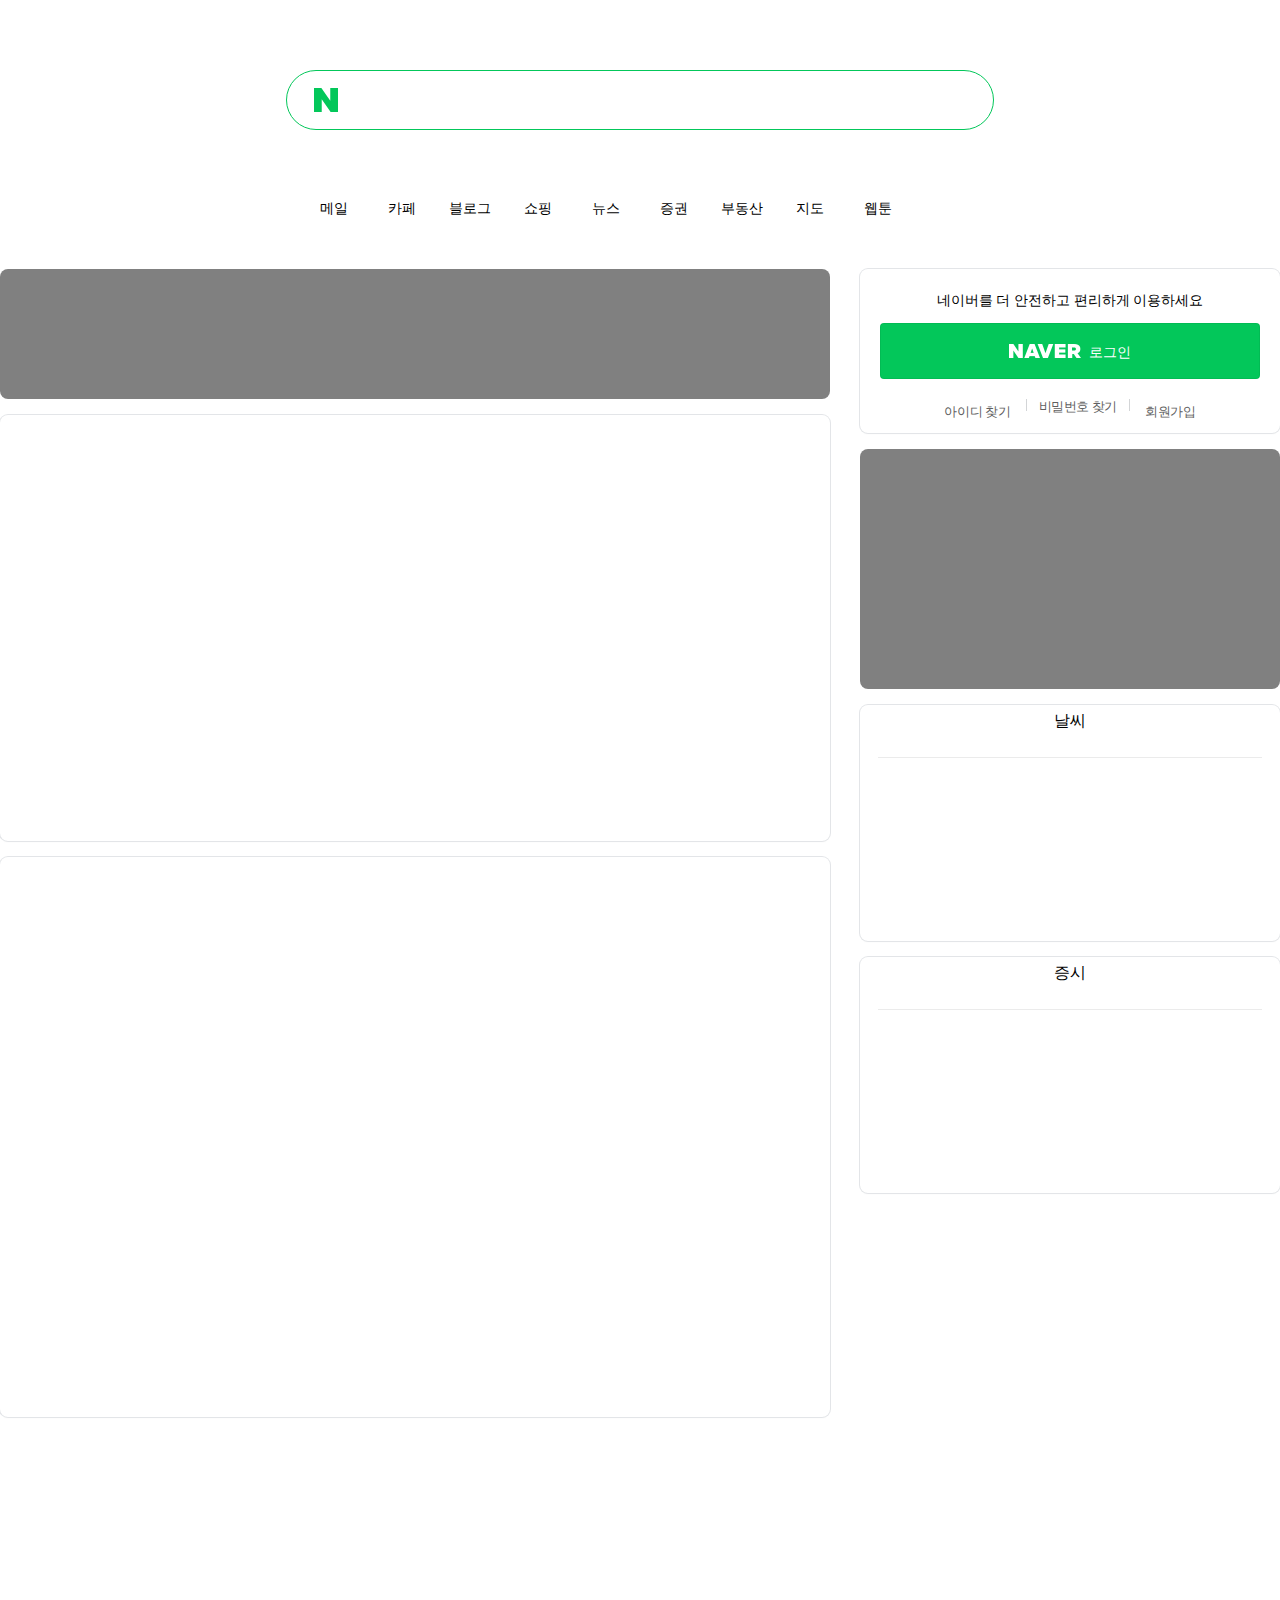
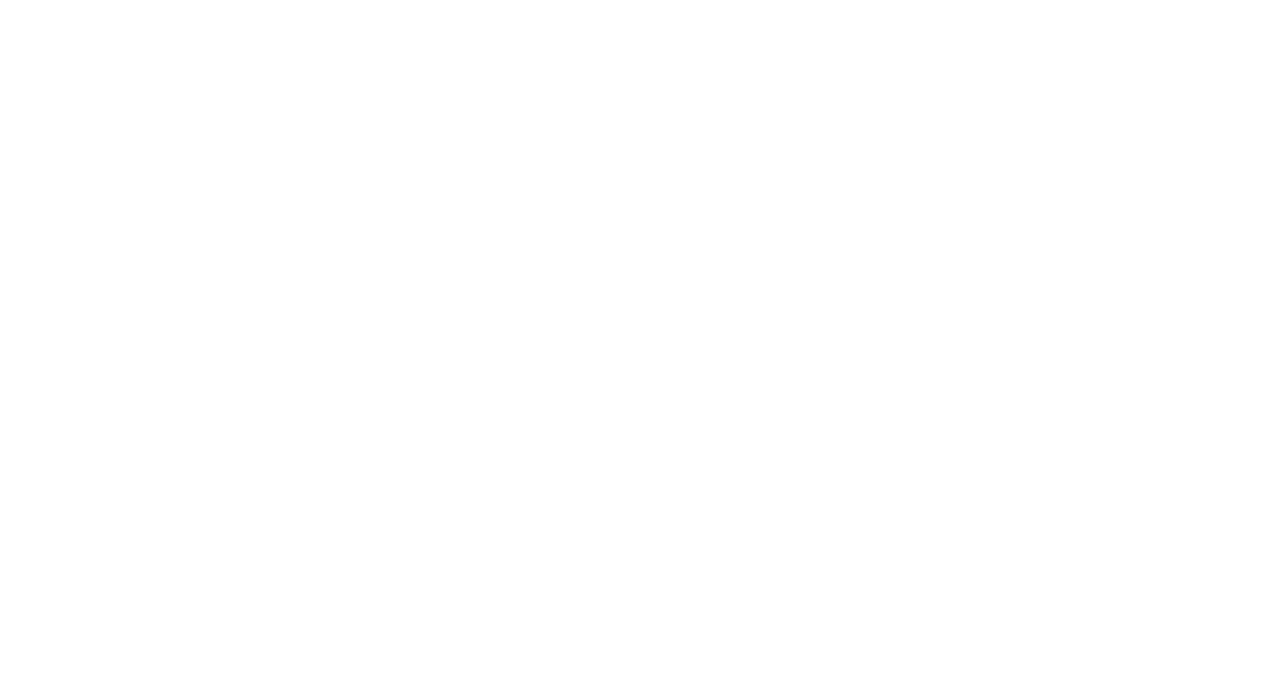
==== 제로초 인강/index.html @ 771b3889 "3-2강" ====
<!DOCTYPE html>
<html lang="ko">
<head>
    <meta charset="UTF-8">
    <meta name="viewport" content="width=device-width, initial-scale=1.0">
    <link rel="shortcut icon" type="image/x-icon" href="../과제/favicon.ico">
    <title>NAVER</title>
    <style>
        :root {
            --color_title: #080808;
            --color_title_rgb: 8,8,8;
            --color_body: #101010;
            --color_body_rgb: 16,16,16;
            --color_caption1: #404040;
            --color_caption1_rgb: 64,64,64;
            --color_caption2: #606060;
            --color_caption2_rgb: 96,96,96;
            --color_caption3: #555558;
            --color_caption3_rgb: 85,85,88;
            --color_search: #000;
            --color_search_rgb: 0,0,0;
            --color_border_out: #e3e5e8;
            --color_border_out_rgb: 227,229,232;
            --color_border_in: #ebebeb;
            --color_border_in_rgb: 235,235,235;
            --color_border_in_divider: #ebebeb;
            --color_border_in_divider_rgb: 235,235,235;
            --color_border_in_exception: #ebebeb;
            --color_border_in_exception_rgb: 235,235,235;
            --color_button_border: #dadcdf;
            --color_button_border_rgb: 218,220,223;
            --color_dot_divider: #d3d5d7;
            --color_dot_divider_rgb: 211,213,215;
            --color_block_bg: #fff;
            --color_block_bg_rgb: 255,255,255;
            --color_board_bg: #f4f6fa;
            --color_board_bg_rgb: 244,246,250;
            --color_option_bg: #f5f7f8;
            --color_option_bg_rgb: 245,247,248;
            --color_login_bg: #fafbfb;
            --color_login_bg_rgb: 250,251,251;
            --color_menu_widget_bg: #fff;
            --color_menu_widget_bg_rgb: 255,255,255;
            --color_setting_bg: #fff;
            --color_setting_bg_rgb: 255,255,255;
            --color_button1_bg: #fff;
            --color_button1_bg_rgb: 255,255,255;
            --color_button2_bg: #fff;
            --color_button2_bg_rgb: 255,255,255;
            --color_news: #3a67ea;
            --color_news_rgb: 58,103,234;
            --color_news_econ_stay: #909aab;
            --color_news_econ_stay_rgb: 144,154,171;
            --color_news_econ_down: #4f67d6;
            --color_news_econ_down_rgb: 79,103,214;
            --color_live_news_price: #f4361e;
            --color_live_news_price_rgb: 244,54,30;
            --color_enter: #e538e2;
            --color_enter_rgb: 229,56,226;
            --color_enter_bg: #f2f1fb;
            --color_enter_bg_rgb: 242,241,251;
            --color_sports: #1f65ef;
            --color_sports_rgb: 31,101,239;
            --color_sports_bg: #f4f7fe;
            --color_sports_bg_rgb: 244,247,254;
            --color_econ: #008f76;
            --color_econ_rgb: 0,143,118;
            --color_calendar: #eb5b5b;
            --color_calendar_rgb: 235,91,91;
            --color_dic: #031f5f;
            --color_dic_rgb: 3,31,95;
        }
        * {
            box-sizing: border-box;
        }
        html, body, form, ul {
            margin: 0px;
            padding: 0px;
        }
        #wrap {
            text-align: center;
        }
        #wrap-center {
            width: 1280px;
        }
        #header {
            text-align: left;
            position:relative;
            height: 70px;
        }
        #header-hamburger, #header-naverpay, #header-navertalk, #header-notice {
            position:absolute;
            top: 18px;
            display: inline-block;
            background: none;
            border: none;
            cursor: pointer;
        }
        #header-hamburger:hover::before,  #header-naverpay:hover::before, #header-navertalk:hover::before,  #header-notice:hover::before {
            position: absolute;
            content: '';
            z-index: 0;
            left: 1px;
            top: 1px;
            width: 44px;
            height: 44px;
            background-color: var(--color_option_bg);
            border-radius: 50%;
        }   
        #header-hamburger:hover > div, #header-naverpay:hover > div, #header-navertalk:hover > div, #header-notice:hover > div {
            position: relative;
            left: 1px;
            top: 1px;
        }
        #header-hamburger > div, #header-naverpay > div, #header-navertalk > div, #header-notice > div {
            background-image: url(../과제/sp_main.png);
            position: relative;
            z-index: 1;
            width: 26px;
            height: 26px;
            background-repeat: no-repeat;
            background-size: 433px 412px;
        }
        #header-hamburger {
            left: -10px;
            padding: 10px;
        }
        #header-hamburger > div {
            background-position: -335px -81px;
        }
        #header-naverpay {
            left: 43px;
            padding: 7px;
        }
        #header-naverpay > div {     
            width: 32px;
            height: 32px;
            background-position: -295px -177px;
        }
        #header-navertalk {
            right: 40px;
            width: 46px;
            height: 46px;
            padding: 10px;
        }  
        #header-navertalk > div {
            background-position: -335px -189px;
        }
        #header-notice {
            right: -10px;
            padding: 10px;
        }  
        #header-notice > div {
            background-position: -335px -135px;
        }
        #main {
            height: 2000px;
        }
        .blind {
            position: absolute;
            clip: rect(0 0 0 0);
            width: 1px;
            height: 1px;
            margin: -1px;
            overflow: hidden;
        }
    </style>
</head>
<body>
    <div id="wrap">
        <div id="wrap-center" style="display: inline-block;">
            <div id="header">
                <button id="header-hamburger">
                    <div><span class="blind">확장 영역</span></div>
                </button>
                <button id="header-naverpay">
                    <div><span class="blind">네이버 페이</span></div>
                </button>
                <button id="header-navertalk">
                    <div><span class="blind">네이버 톡</span></div>
                </button>
                <button id="header-notice">
                    <div><span class="blind">알림</span></div>
                </button>
            </div>
            <style>
                #search > form {
                    display: inline-flex;
                    width: 708.13px;
                    height: 60.13px;
                    border: 1px solid #03c75a;
                    border-radius: 33px;
                    text-align: left;
                }
                #search > form:hover {
                    box-shadow: 0 2px 4px 0 rgba(0,0,0,.12);
                }
                #search-svg {
                    display: inline-flex;
                    width: 68px;
                    height: 100%;
                    margin-right: 12px;
                    padding-left: 10px;
                    align-items: center;
                    justify-content: center;
                }
                #search-svg svg {
                    width: 24px;
                    height: 24px;
                    fill: #03c75a;
                }
                #search-svg::after {
                    display: none;
                }
                #search > form:focus-within #search-svg::after  {
                    content: '';
                    position: absolute;
                    right: 0;
                    width: 1px;
                    height: 20px;
                    background-color: #e4e4e4;
                    top: 20px;
                    display: inline-block;
                }
                #search-input {
                    width: 480px;
                    height: 54px;
                    padding: 17px 0px;
                    font-size: 1.3rem;
                    font-weight: bold;
                    line-height: 24px;
                    outline: 0;
                    border: none;
                    outline: none;
                }
                #search-input::placeholder {
                    color: white;
                }
                #search-input:focus::placeholder {
                    color: #e4e4e4;
                }           
                #search-right {
                    display: flex;
                    flex: 1;
                    align-items: stretch;
                    justify-content: flex-end;
                }
                #search-keyboard, #search-recent, #search-button {
                    background: transparent;
                    border: none;
                    cursor: pointer;
                }
                #search-keyboard::before {
                    content: "";
                    display: inline-block;
                    background-image: url(https://pm.pstatic.net/resources/asset/sp_main.d5b6c236.png);
                    background-size: 433px 412px;
                    background-position: -254px -254px;
                    background-repeat: no-repeat;
                    width: 24px;
                    height: 14px;
                }
                #search-keyboard:hover::before {
                    filter: brightness(70%);
                }
                #search-recent::before {
                    content: "";
                    display: inline-block;
                    background-image: url(https://pm.pstatic.net/resources/asset/sp_main.d5b6c236.png);
                    background-size: 433px 412px;
                    background-position: -133px -201px;
                    background-repeat: no-repeat;
                    width: 10px;
                    height: 6px;
                }
                #search-button {
                    padding: 17px 27px 16px 10px;
                }
                #search-button > div {
                    background-image: #03c75a;
                    width: 25px;
                    height: 25px;
                }
                #search-button > div::before {
                    content: "";
                    display: inline-block;
                    background-image: url(https://pm.pstatic.net/resources/asset/sp_main.d5b6c236.png);
                    background-size: 433px 412px;
                    background-position: -335px -293px;
                    background-repeat: no-repeat;
                    width: 25px;
                    height: 25px;
                }
            </style>
            <div id="search">
                <form action="">
                    <a id="search-svg" href="#" style="position: relative;">
                        <svg viewBox="0 0 24 24" fill="none" xmlns="http://www.w3.org/2000/svg"><path d="M16.273 12.845 7.376 0H0v24h7.727V11.155L16.624 24H24V0h-7.727v12.845z"></path></svg>
                    </a>
                    <label for="search-input" class="blind">검색어 입력</label>
                    <input id="search-input" type="text" placeholder="검색어를 입력해 주세요.">
                    <div id="search-right">
                        <button href="#" id="search-keyboard">
                            <span class="blind">입력도구</span>
                        </button>
                        <button href="#" id="search-recent">
                            <span class="blind">자동완성/최근검색어펼치기</span>
                        </button>
                        <button id="search-button">
                            <div><span class="blind">검색</span></div>
                        </button>
                    </div>
                </form>
            </div>
            <style>
                #nav {
                    margin-top: 12px;
                }
                #nav > ul {
                    display: flex;
                    list-style-type: none;
                    justify-content: center;
                    font-size: 0.9rem;
                    line-height: 20px;
                }
                #nav a {
                    text-decoration: none;
                    text-align: center;
                }
                #nav a div {
                    margin: 0 auto;
                    display: inline-flex;
                    position: relative;
                    justify-content: center;
                }
                #nav a div::after {
                    content: '';
                    display: inline-block;
                    margin: 2px;
                    background-image: url(https://pm.pstatic.net/resources/asset/sp_main.d5b6c236.png);
                    background-size: 433px 412px;
                    background-repeat: no-repeat;
                    width: 44px;
                    height: 44px;
                    z-index: 1;
                    position: relative;
                }
                #nav a:visited {
                    color: black;
                }
                #nav li {
                    width: 64px;
                    margin-left: 4px;
                }
                #nav li:nth-of-type(1) {
                    margin-left: 0;
                }
                #nav li:nth-of-type(1) a div::after {
                    background-position: -250px -90px;
                }
                #nav li:nth-of-type(2) a div::after {
                    background-position: -250px 0px;
                }
                #nav li:nth-of-type(3) a div::after {
                    background-position: -201px -98px;
                }
                #nav li:nth-of-type(4) a div::after {
                    background-position: -90px -209px;
                }
                #nav li:nth-of-type(5) a div::after {
                    background-position: 0px -209px;
                }
                #nav li:nth-of-type(6) a div::after {
                    background-position: -180px -209px;
                }
                #nav li:nth-of-type(7) a div::after {
                    background-position: -45px -209px;
                }
                #nav li:nth-of-type(8) a div::before {
                    left: 0px;
                }
                #nav li:nth-of-type(8) a div::after {
                    background-position: -201px 0px;
                    top: -2px;
                    width: 48px;
                    height: 48px;
                }
                #nav li:nth-of-type(9) a div::after {
                    background-position: -225px -209px;
                }
                #nav li:nth-of-type(10) a div::after {
                    background-position: -250px -135px;
                }
                #nav li a span {
                    display: inline-block;
                    margin-top: 5px;
                }
                #nav li:nth-of-type(8) a span {
                    margin-top: 1px;
                }
                #nav li a div::before {
                    content: "";
                    display: block;
                    position: absolute;
                    top: -2px;
                    left: -3px;
                    background-image: url(https://pm.pstatic.net/resources/asset/sp_main.d5b6c236.png);
                    background-size: 433px 412px;
                    background-position: 0px -128px;
                    background-repeat: no-repeat;
                    width: 54px;
                    height: 54px;
                }
            </style>
            <nav id="nav">
                <ul>
                    <li>
                        <a href="">
                            <div></div>
                            <span>메일</span>                            
                        </a>
                    </li>
                    <li>
                        <a href="">
                            <div></div>
                            <span>카페</span>                            
                        </a>
                    </li>
                    <li>
                        <a href="">
                            <div></div>
                            <span>블로그</span>                            
                        </a>
                    </li>
                    <li>
                        <a href="">
                            <div></div>
                            <span>쇼핑</span>                            
                        </a>
                    </li>
                    <li>
                        <a href="">
                            <div></div>
                            <span>뉴스</span>                            
                        </a>
                    </li>
                    <li>
                        <a href="">
                            <div></div>
                            <span>증권</span>                            
                        </a>
                    </li>
                    <li>
                        <a href="">
                            <div></div>
                            <span>부동산</span>                            
                        </a>
                    </li>
                    <li>
                        <a href="">
                            <div></div>
                            <span>지도</span>                            
                        </a>
                    </li>
                    <li>
                        <a href="">
                            <div></div>
                            <span>웹툰</span>                            
                        </a>
                    </li>
                    <li>
                        <a href="">
                            <div></div>
                            <span class="blind">더보기</span>                            
                        </a>
                    </li>
                </ul>
            </nav>   
            <style>
                #main {
                    display: flex;
                    margin-top: 51px;
                }
                #main-left {
                    width: 830px;
                    margin-right: 30px;
                }
                #main-right {
                    width: 420px;
                }
                #main-left-ad, #main-right-ad {
                    background-color: gray;
                }
                aside[id$=ad] {
                    border-radius: 8px;
                    margin-bottom: 16px;
                }
                #main-left-ad {
                    height: 130px;
                    margin-bottom: 16px;
                }
                section[id^=main] {
                    box-shadow: 0 0 0 1px #e3e5e8, 0 1px 2px 0 rgba(0,0,0,.04);
                    border-radius: 8px;
                }
                #main-newstand {
                    height: 426px;
                }
                #main-shopping {
                    height: 560px;
                    margin-top: 16px;
                }
                #main-login {
                    height: 164px;
                    margin-bottom: 16px;
                    padding: 21px 20px 18px;
                    font-size: 0.9rem;
                    display: flex;
                    flex-flow: column;
                }
                #main-login > div:first-of-type {
                    line-height: 20px;
                }
                #main-login-button {
                    margin-top: 13px;
                    padding: 17px 0;
                    border: 1px solid rgba(0,0,0,.06);
                    height: 56px;
                    border-radius: 4px;
                    background-color: #03c75a;
                    color: white;
                    text-decoration: none;
                    margin-bottom: 16px;
                }
                #main-login-button i {
                    vertical-align: -1px;
                    background-image: url(./sp_main.png);
                    background-size: 433px 412px;
                    background-position: -120px -166px;
                    background-repeat: no-repeat;
                    width: 72px;
                    height: 14px;
                    display: inline-block;
                    margin: 3px 8px 0 0;
                }
                #main-login > div:last-of-type {
                    font-size: 0.8rem;
                }
                #main-login > div:last-of-type a {
                    text-decoration: none;
                    color: var(--color_caption2);
                    letter-spacing: -0.4px;
                }
                #main-login > div:last-of-type a:first-of-type, #main-login > div:last-of-type a:last-of-type {
                    position: relative;
                    top: 5px;
                }
                #main-login > div:last-of-type a:hover {
                    text-decoration: underline;
                }
                #main-login > div:last-of-type > a:nth-of-type(2)::before, #main-login > div:last-of-type > a:nth-of-type(2)::after {
                    content: '';
                    display: inline-block;
                    width: 1px;
                    height: 12px;
                    background-color: #d3d5d7;
                    background-color: var(--color_dot_divider);
                    margin: 4px 12px 0;
                }
                #main-right-ad {
                    height: 240px;
                    margin-bottom: 16px;
                }
                .main-weather-and-stock {
                    padding: 0 18px;
                }
                .main-weather-and-stock > header {
                    height: 52px;
                    padding: 6px 0;
                }
                .main-weather-and-stock > div {
                    border-top: 1px solid var(--color_border_in);
                }
                #main-weather {
                    height: 236px;
                }
                #main-stock {
                    height: 236px;
                    margin-top: 16px;
                }
            </style>            
            <main id="main">
                <div id="main-left">
                    <aside id="main-left-ad"></aside>
                    <section id="main-newstand"></section>
                    <section id="main-shopping"></section>
                </div>
                <div id="main-right">
                    <section id="main-login">
                        <div>네이버를 더 안전하고 편리하게 이용하세요</div>
                        <a href="#" id="main-login-button"><i></i>로그인</a>
                        <div>
                            <a href="#">아이디 찾기</a>
                            <a href="#">비밀번호 찾기</a>
                            <a href="#">회원가입</a>
                        </div>
                    </section>
                    <aside id="main-right-ad"></aside>
                    <section id="main-weather" class="main-weather-and-stock">
                        <header>날씨</header>
                        <div></div>
                    </section>
                    <section id="main-stock" class="main-weather-and-stock">
                        <header>증시</header>
                        <div></div>
                    </section>
                </div>
            </main>
        </div>
    </div>
</body>
</html>
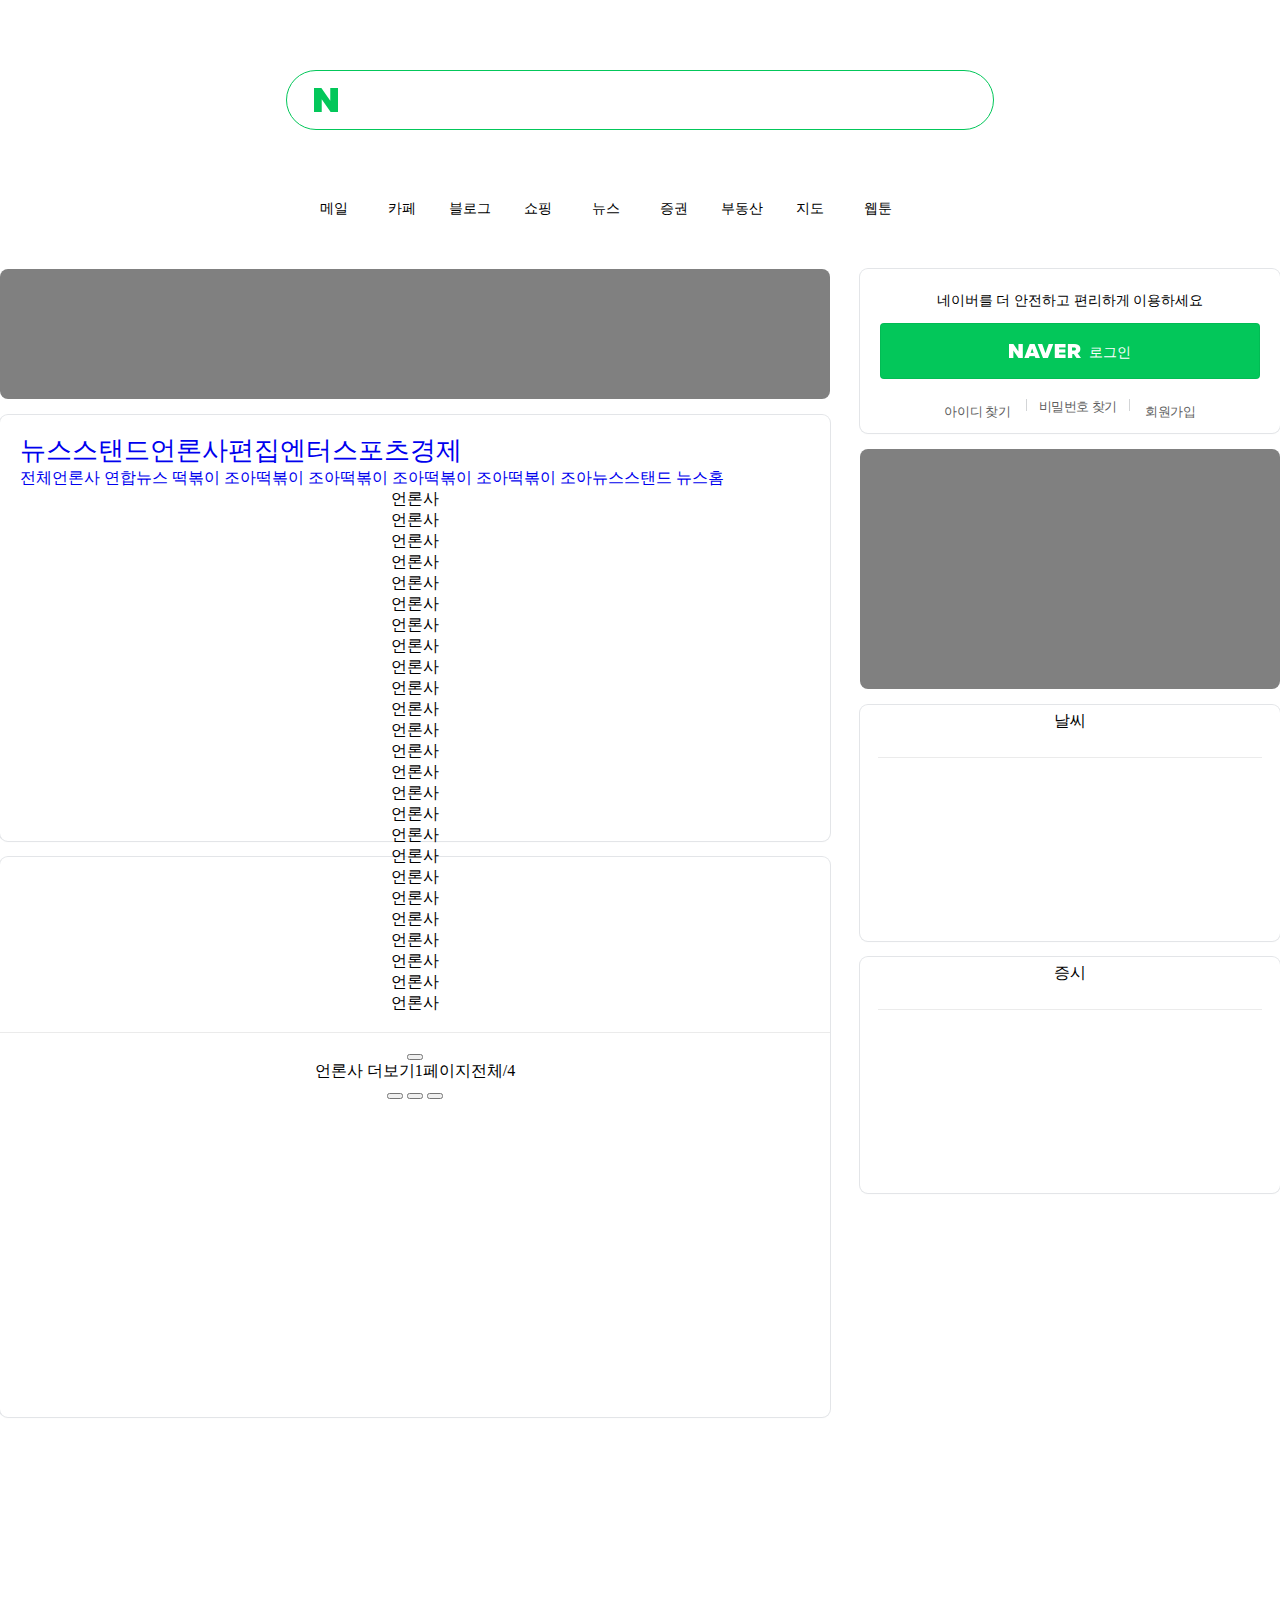
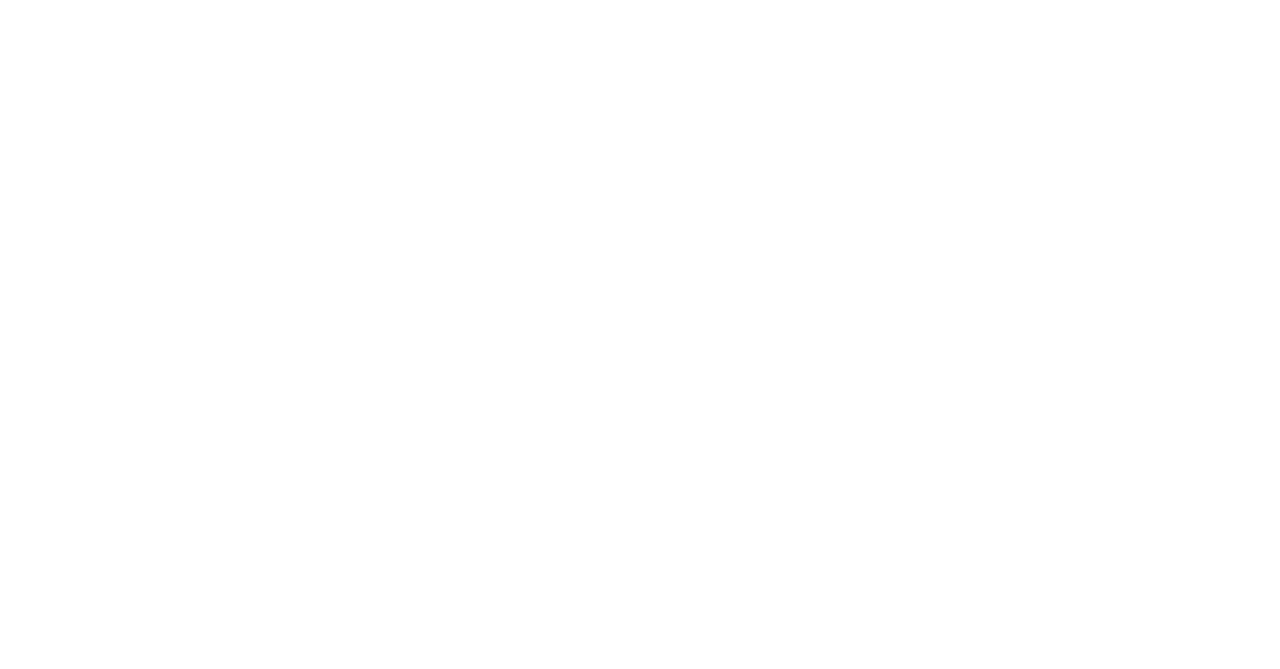
==== commit 223d4a39: "3-3강" ====
--- a/제로초 인강/index.html
+++ b/제로초 인강/index.html
@@ -238,7 +238,7 @@
                 }
                 #search-input:focus::placeholder {
                     color: #e4e4e4;
-                }           
+                }
                 #search-right {
                     display: flex;
                     flex: 1;
@@ -411,6 +411,7 @@
                     width: 54px;
                     height: 54px;
                 }
+
             </style>
             <nav id="nav">
                 <ul>
@@ -502,9 +503,6 @@
                 section[id^=main] {
                     box-shadow: 0 0 0 1px #e3e5e8, 0 1px 2px 0 rgba(0,0,0,.04);
                     border-radius: 8px;
-                }
-                #main-newstand {
-                    height: 426px;
                 }
                 #main-shopping {
                     height: 560px;
@@ -588,11 +586,102 @@
                     height: 236px;
                     margin-top: 16px;
                 }
+                #main-newstand {
+                    height: 426px;
+                    display: flex;
+                    flex-flow: column;
+                }
+                #main-newstand-top {
+                    flex: 1;
+                    padding: 18px 20px;
+                }
+                #main-newstand header {
+                    font-size: 1.6rem;
+                    color: rgba(8,8,8,.5);
+                    display: flex;
+                    justify-content: flex-start;
+                }
+                #main-newstand header .bold {
+                    font-weight: bold;
+                    color: black;
+                }
+                #main-newstand-gray {
+                    display: flex;
+                    justify-content: flex-start;
+                }
+                #main-newstand a {
+                    text-decoration: none;
+                }
+                #main-newstand a:visited {
+                    color: inherit;
+                }
+                #main-newstand a:hover  {
+                    text-decoration: underline;
+                }
+                #main-newstand footer {
+                    border-top: 1px solid var(--color_border_in);
+                    padding: 10px 0 11px;
+                }
             </style>            
             <main id="main">
                 <div id="main-left">
                     <aside id="main-left-ad"></aside>
-                    <section id="main-newstand"></section>
+                    <section id="main-newstand">
+                        <div id="main-newstand-top">
+                            <header>
+                                <a href="#">뉴스스탠드</a>
+                                <a href="#">언론사편집</a>
+                                <a href="#">엔터</a>
+                                <a href="#">스포츠</a>
+                                <a href="#">경제</a>
+                            </header>
+                            <div id="main-newstand-gray">
+                                <div>
+                                    <a href="#">전체언론사</a>
+                                    <a href="#">연합뉴스</a>
+                                    <a href="#">떡볶이 조아떡볶이 조아떡볶이 조아떡볶이 조아떡볶이 조아</a>
+                                </div>
+                                <div>
+                                    <a href="#">뉴스스탠드</a>
+                                    <a href="#">뉴스홈</a>
+                                </div>
+                            </div>
+                            <div id="main-newstand-grid">
+                                <div>언론사</div>
+                                <div>언론사</div>
+                                <div>언론사</div>
+                                <div>언론사</div>
+                                <div>언론사</div>
+                                <div>언론사</div>
+                                <div>언론사</div>
+                                <div>언론사</div>
+                                <div>언론사</div>
+                                <div>언론사</div>
+                                <div>언론사</div>
+                                <div>언론사</div>
+                                <div>언론사</div>
+                                <div>언론사</div>
+                                <div>언론사</div>
+                                <div>언론사</div>
+                                <div>언론사</div>
+                                <div>언론사</div>
+                                <div>언론사</div>
+                                <div>언론사</div>
+                                <div>언론사</div>
+                                <div>언론사</div>
+                                <div>언론사</div>
+                                <div>언론사</div>
+                                <div>언론사</div>
+                            </div>
+                        </div>   
+                        <footer>
+                            <button><span class="blind">이전</span></button>
+                            <div>언론사 더보기1페이지전체/4</div>
+                            <button><span class="blind">다음</span></button>
+                            <button><span class="blind">목록보기</span></button>
+                            <button><span class="blind">격자보기</span></button>                                              
+                        </footer>
+                    </section>
                     <section id="main-shopping"></section>
                 </div>
                 <div id="main-right">
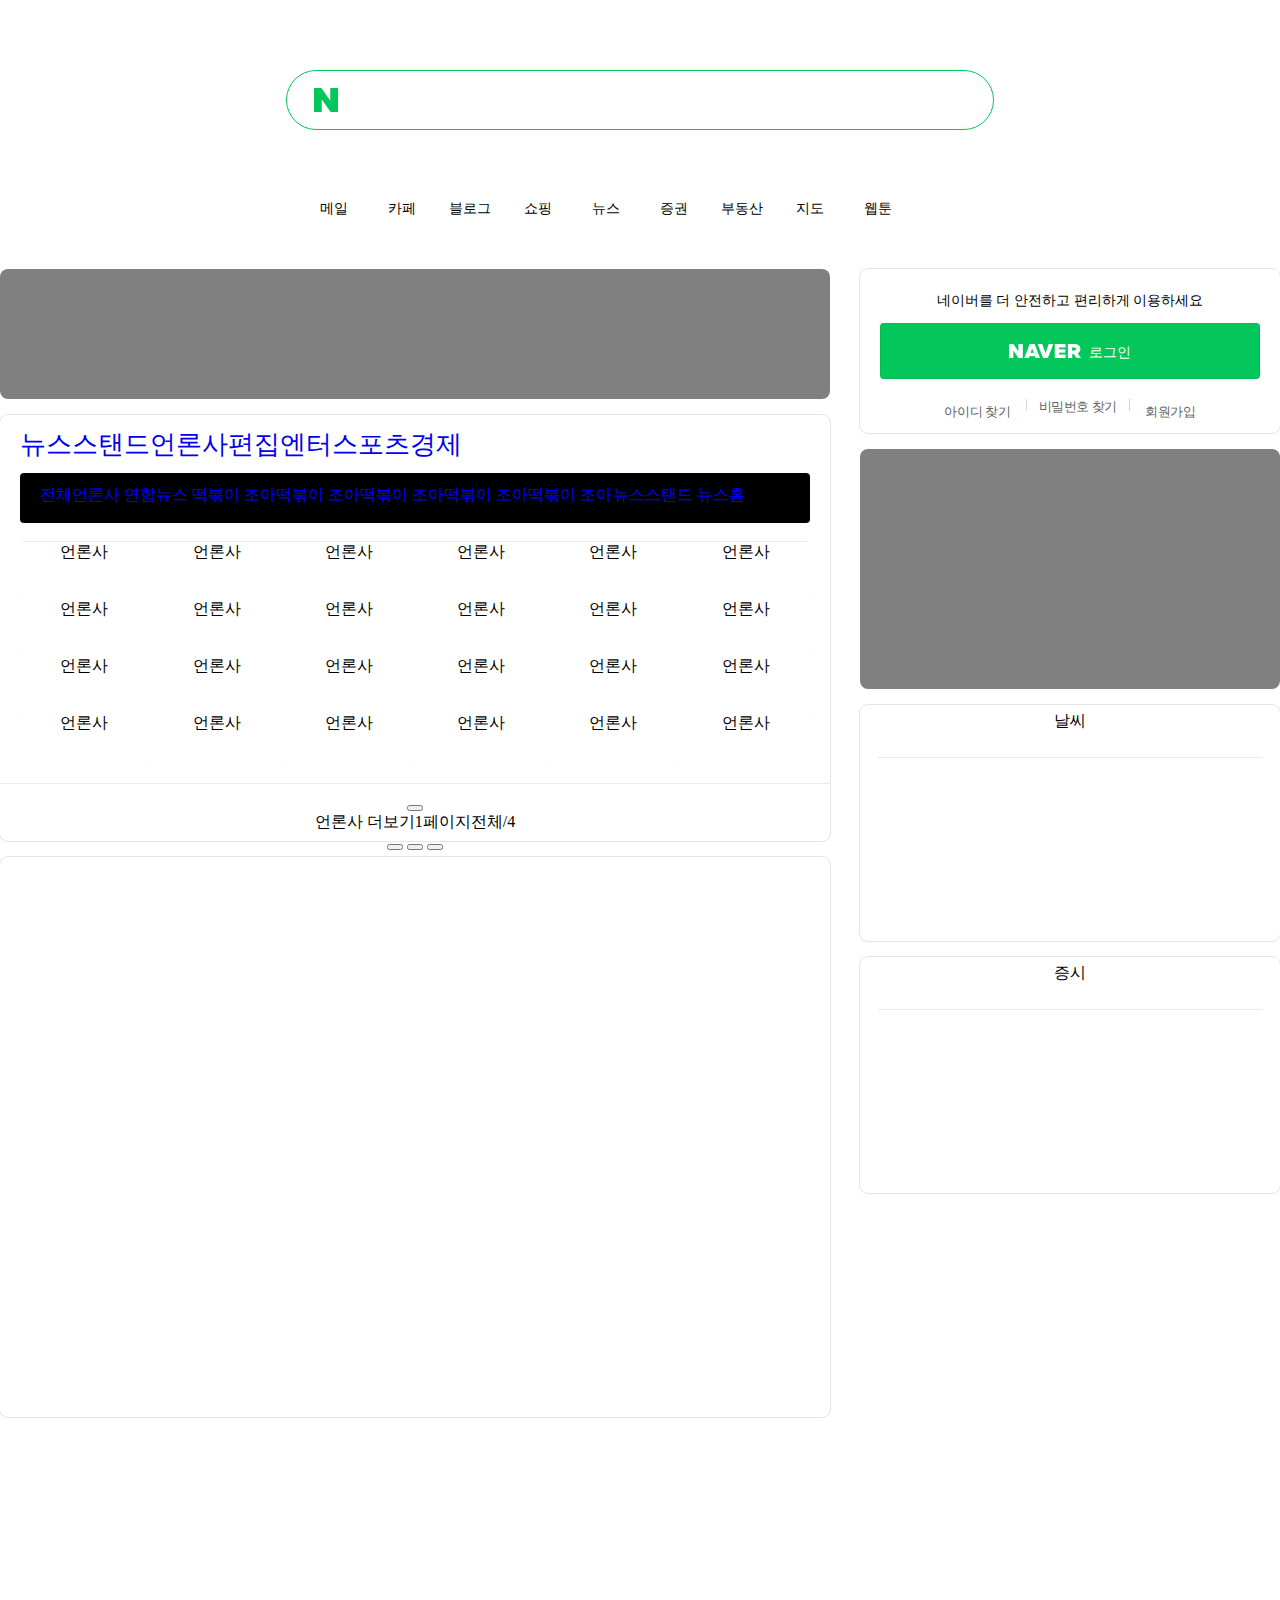
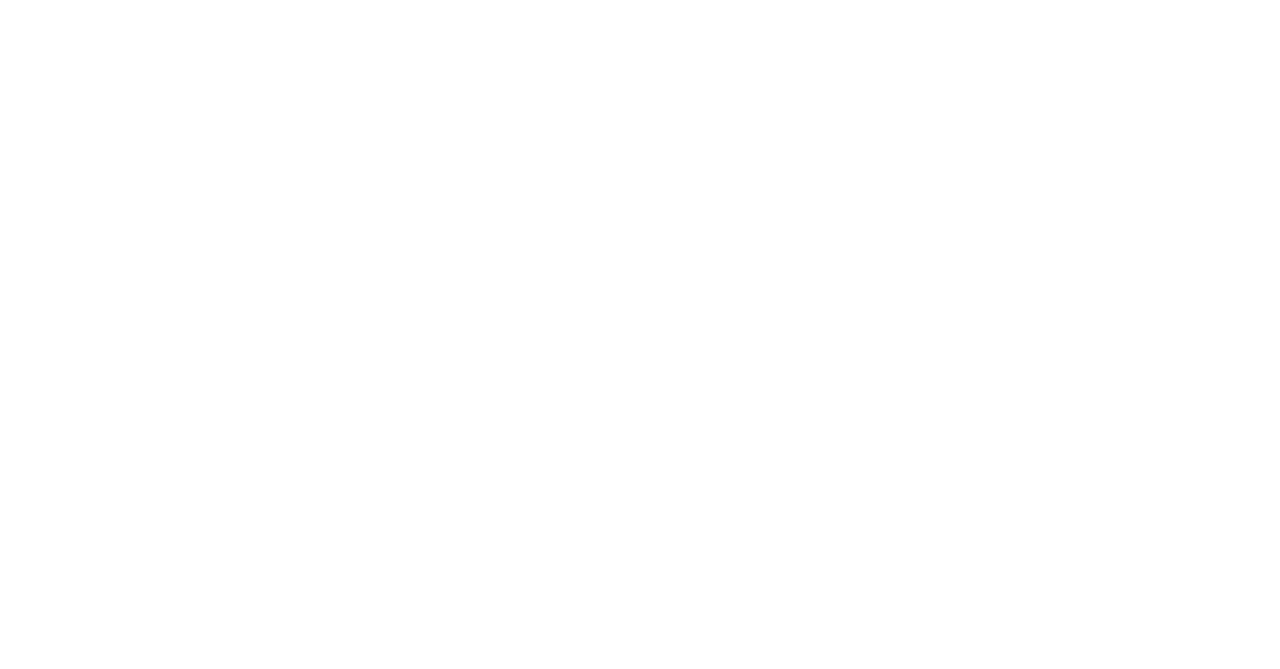
==== commit b70c9321: "3-4강" ====
--- a/제로초 인강/index.html
+++ b/제로초 인강/index.html
@@ -411,7 +411,6 @@
                     width: 54px;
                     height: 54px;
                 }
-
             </style>
             <nav id="nav">
                 <ul>
@@ -600,6 +599,8 @@
                     color: rgba(8,8,8,.5);
                     display: flex;
                     justify-content: flex-start;
+                    line-height: 23px;
+                    margin-bottom: 17px;
                 }
                 #main-newstand header .bold {
                     font-weight: bold;
@@ -608,6 +609,11 @@
                 #main-newstand-gray {
                     display: flex;
                     justify-content: flex-start;
+                    height: 50px;
+                    padding: 12px 20px;
+                    border-radius: 4px;
+                    grid-gap: 1px;
+                    background-color: black;
                 }
                 #main-newstand a {
                     text-decoration: none;
@@ -617,6 +623,25 @@
                 }
                 #main-newstand a:hover  {
                     text-decoration: underline;
+                }
+
+                #main-newstand-grid {
+                    display: grid;
+                    justify-content: center;
+                    align-items: center;
+                    grid-gap: 1px;
+                    height: 224px;
+                    grid-template-rows: repeat(4, 56px);
+                    grid-template-columns: repeat(6, 131.27px);
+                    border: 1px solid var(--color_border_in);
+                    border-radius: 4px;
+                    margin-top: 18px;
+                }
+                #main-newstand-grid > div {
+                    height: 100%;
+                    background-color: white;
+                    display: flex;
+                    justify-content: center;
                 }
                 #main-newstand footer {
                     border-top: 1px solid var(--color_border_in);
@@ -647,7 +672,6 @@
                                 </div>
                             </div>
                             <div id="main-newstand-grid">
-                                <div>언론사</div>
                                 <div>언론사</div>
                                 <div>언론사</div>
                                 <div>언론사</div>
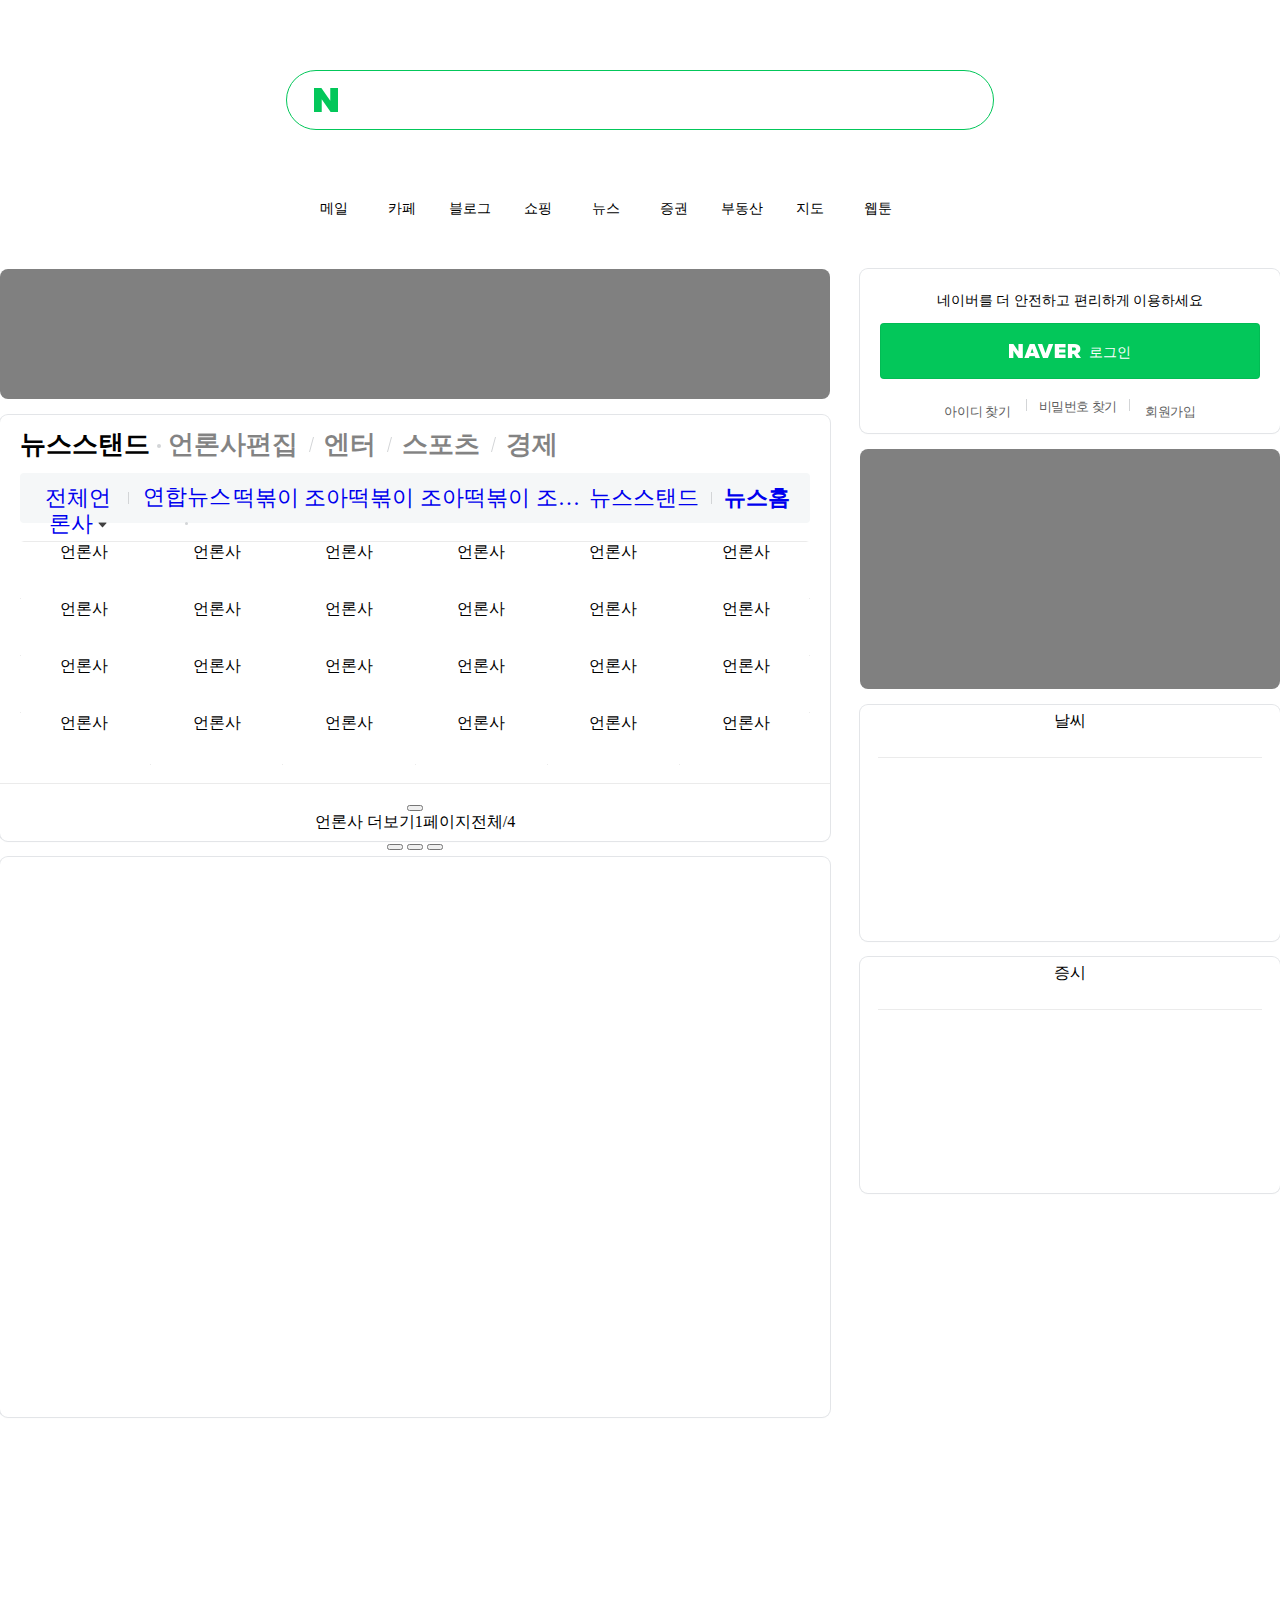
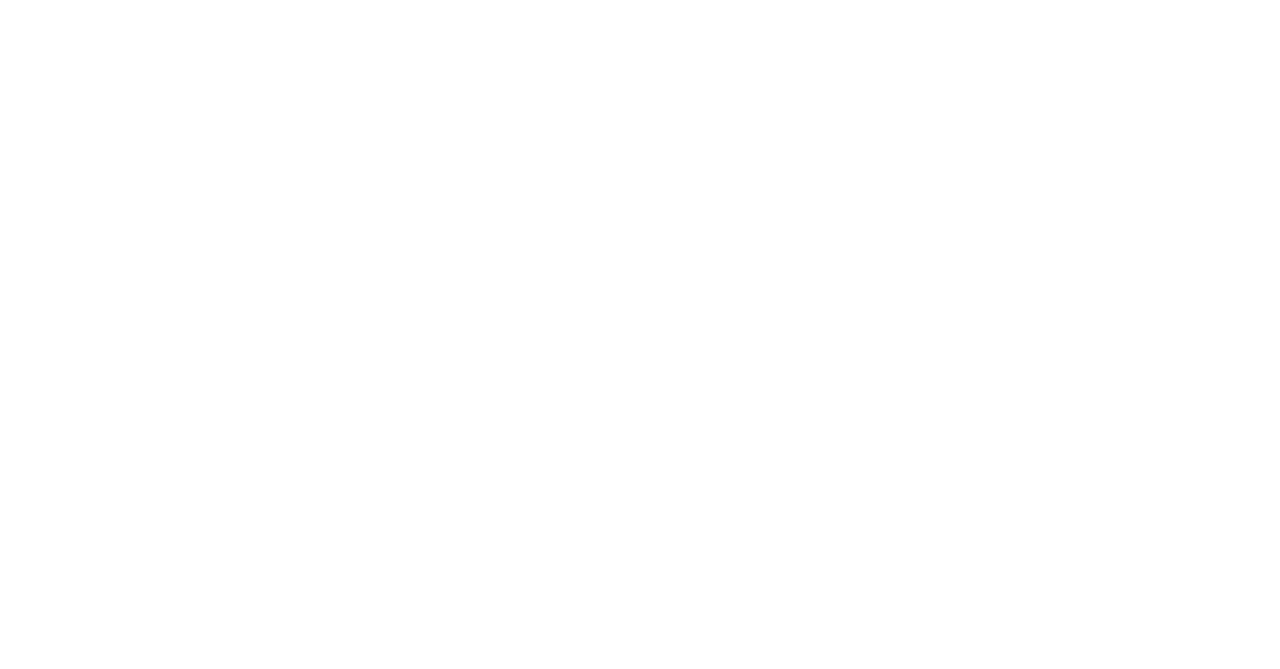
==== commit 8727baa7: "3-5강" ====
--- a/제로초 인강/index.html
+++ b/제로초 인강/index.html
@@ -594,6 +594,39 @@
                     flex: 1;
                     padding: 18px 20px;
                 }
+                #main-newstand-top .dot::before {
+                     content: '';
+                     display: inline-block;
+                     width: 4px;
+                     height: 4px;
+                     background-color: #d3d5d7;
+                     background-color: var(--color_dot_divider);
+                     margin: 9px 7px 0;
+                     border-radius: 50%;
+                     vertical-align: 5px;
+                 }
+                 #main-newstand-top .slash, #main-newstand-top .dot {
+                     color: rgba(8, 8, 8, .5);
+                     font-weight: 800;
+                 }
+                 #main-newstand-top .slash {
+                     position: relative;
+                     padding-left: 26px;
+                 }
+                 #main-newstand-top .slash::before {
+                     content: '';
+                     display: inline-block;
+                     position: absolute;
+                     top: 4px;
+                     left: 13px;
+                     width: 1px;
+                     height: 15px;
+                     background-color: #d3d5d7;
+                     background-color: var(--color_dot_divider);
+                     -webkit-transform: skewX(-15deg);
+                     -ms-transform: skewX(-15deg);
+                     transform: skewX(-15deg);
+                 }
                 #main-newstand header {
                     font-size: 1.6rem;
                     color: rgba(8,8,8,.5);
@@ -610,11 +643,89 @@
                     display: flex;
                     justify-content: flex-start;
                     height: 50px;
-                    padding: 12px 20px;
-                    border-radius: 4px;
-                    grid-gap: 1px;
-                    background-color: black;
-                }
+                     padding: 12px 20px;
+                     background-color: var(--color_option_bg);
+                     border-radius: 4px;
+                     font-size: 1.4rem;
+                     line-height: 26px;
+                 }
+                 #main-newstand-gray .left {
+                     flex: 1;
+                     display: flex;
+                 }
+                 #main-newstand-gray .left > a:first-of-type {
+                     width: 85.5px;
+                 }
+                 #main-newstand-animation a:first-of-type {
+                     position: relative;
+                     top: -1px;
+                     line-height: 26px;
+                 }
+                 #main-newstand-gray .left > a:first-of-type::after {
+                     content: '';
+                     background: url(./sp_main.png);
+                     background-size: 433px 412px;
+                     background-position: -154px -201px;
+                     background-repeat: no-repeat;
+                     width: 9px;
+                     height: 6px;
+                     display: inline-block;
+                     margin: 10px 0 0 5px;
+                     vertical-align: 3px;
+                 }
+                 #main-newstand-animation a:first-of-type::after {
+                     content: '';
+                     display: inline-block;
+                     width: 3px;
+                     height: 3px;
+                     background-color: #d3d5d7;
+                     background-color: var(--color_dot_divider);
+                     margin: 12px 6px 0 6px;
+                     border-radius: 50%;
+                     vertical-align: 5px;
+                 }
+                 #main-newstand-animation {
+                     padding-left: 25px;
+                     position: relative;
+                     display: flex;
+                 }
+                 #main-newstand-animation::before {
+                     content: "";
+                     display: block;
+                     position: absolute;
+                     top: 7px;
+                     left: 12px;
+                     background-color: #d3d5d7;
+                     background-color: var(--color_dot_divider);
+                     width: 1px;
+                     height: 12px;
+                 }
+                 #main-newstand-animation a:last-of-type {
+                     text-overflow: ellipsis;
+                     width: 400px;
+                     white-space: nowrap;
+                     display: inline-block;
+                     overflow: hidden;
+                 }
+                 #main-newstand-gray .right {
+                     display: flex;
+                 }
+                 #main-newstand-gray .bold {
+                     font-weight: bold;
+                     padding-left: 25px;
+                     position: relative;
+                 }
+                 #main-newstand-gray .bold::before {
+                     content: "";
+                     display: block;
+                     position: absolute;
+                     top: 7px;
+                     left: 12px;
+                     width: 1px;
+                     height: 12px;
+                     background-color: #d3d5d7;
+                     background-color: var(--color_dot_divider);
+                 }
                 #main-newstand a {
                     text-decoration: none;
                 }
@@ -624,7 +735,6 @@
                 #main-newstand a:hover  {
                     text-decoration: underline;
                 }
-
                 #main-newstand-grid {
                     display: grid;
                     justify-content: center;
@@ -654,21 +764,23 @@
                     <section id="main-newstand">
                         <div id="main-newstand-top">
                             <header>
-                                <a href="#">뉴스스탠드</a>
-                                <a href="#">언론사편집</a>
-                                <a href="#">엔터</a>
-                                <a href="#">스포츠</a>
-                                <a href="#">경제</a>
+                                <a href="#" class="bold">뉴스스탠드</a>
+                                <a href="#" class="dot">언론사편집</a>
+                                <a href="#" class="slash">엔터</a>
+                                <a href="#" class="slash">스포츠</a>
+                                <a href="#" class="slash">경제</a>
                             </header>
                             <div id="main-newstand-gray">
-                                <div>
+                                <div class="left">
                                     <a href="#">전체언론사</a>
-                                    <a href="#">연합뉴스</a>
-                                    <a href="#">떡볶이 조아떡볶이 조아떡볶이 조아떡볶이 조아떡볶이 조아</a>
+                                    <div id="main-newstand-animation">
+                                        <a href="#">연합뉴스</a>                           
+                                        <a href="#">떡볶이 조아떡볶이 조아떡볶이 조아떡볶이 조아떡볶이 조아</a>
+                                    </div>
                                 </div>
-                                <div>
+                                <div class="right">
                                     <a href="#">뉴스스탠드</a>
-                                    <a href="#">뉴스홈</a>
+                                    <a href="#" class="bold">뉴스홈</a>
                                 </div>
                             </div>
                             <div id="main-newstand-grid">
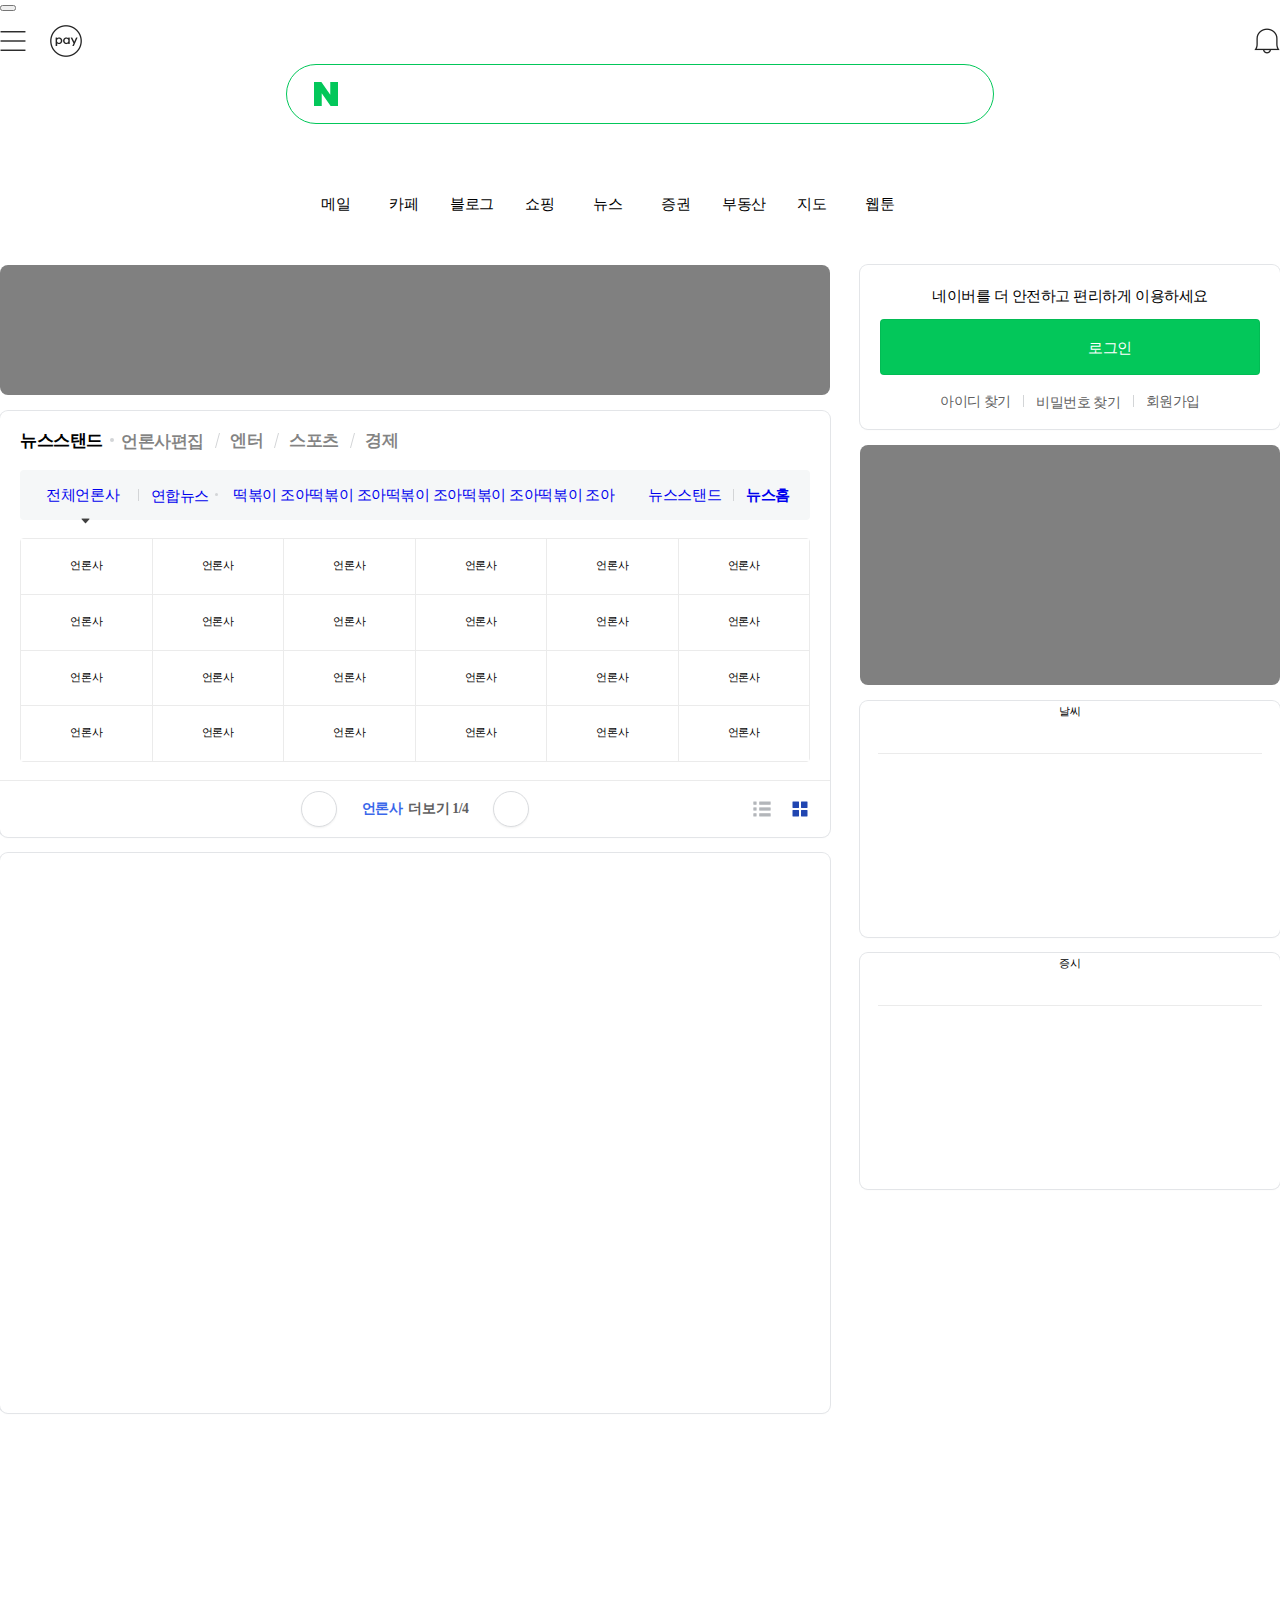
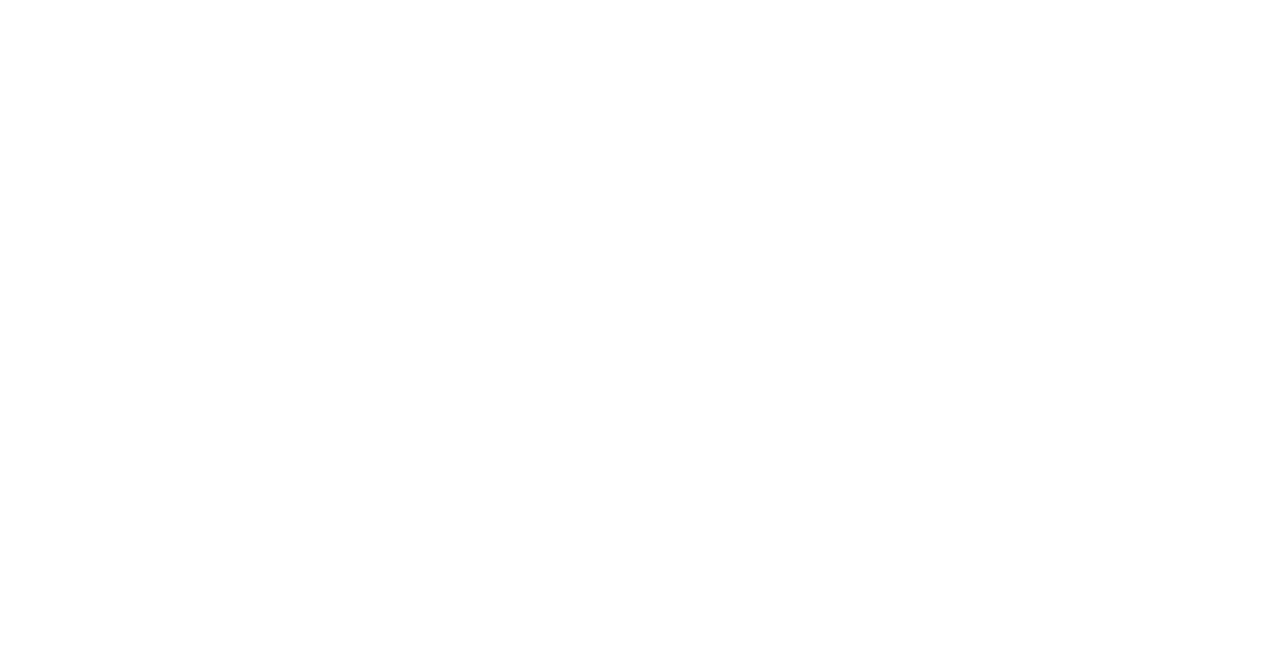
==== commit 07008082: "3-6강" ====
--- a/제로초 인강/index.html
+++ b/제로초 인강/index.html
@@ -73,30 +73,40 @@
         * {
             box-sizing: border-box;
         }
-        html, body, form, ul {
-            margin: 0px;
-            padding: 0px;
+        html, body {
+            font-size: 10.5px;
+            line-height: 10.5px;
+            margin: 0;
+            padding: 0;
+            letter-spacing: -0.4px;
+            font-family: -apple-system, BlinkMacSystemFont, 'Malgun Gothic', '맑은 고딕';
+        }
+        form, ul {
+            margin: 0;
+            padding: 0;
         }
         #wrap {
             text-align: center;
         }
         #wrap-center {
             width: 1280px;
+            display: inline-block;
         }
         #header {
             text-align: left;
-            position:relative;
-            height: 70px;
-        }
-        #header-hamburger, #header-naverpay, #header-navertalk, #header-notice {
-            position:absolute;
-            top: 18px;
+            position: relative;
+            height: 64px;
+        }
+        #header-hamburger, #header-naverpay, #header-notice, #header-talk {
+            position: absolute;
+            top:18px;
+            padding: 10px;
             display: inline-block;
             background: none;
             border: none;
             cursor: pointer;
         }
-        #header-hamburger:hover::before,  #header-naverpay:hover::before, #header-navertalk:hover::before,  #header-notice:hover::before {
+        #header-hamburger:hover::before, #header-naverpay:hover::before, #header-talk:hover::before, #header-notice:hover::before {
             position: absolute;
             content: '';
             z-index: 0;
@@ -106,24 +116,23 @@
             height: 44px;
             background-color: var(--color_option_bg);
             border-radius: 50%;
-        }   
+        }
         #header-hamburger:hover > div, #header-naverpay:hover > div, #header-navertalk:hover > div, #header-notice:hover > div {
             position: relative;
             left: 1px;
             top: 1px;
         }
-        #header-hamburger > div, #header-naverpay > div, #header-navertalk > div, #header-notice > div {
-            background-image: url(../과제/sp_main.png);
-            position: relative;
-            z-index: 1;
+        #header-hamburger > div, #header-naverpay > div, #header-talk > div, #header-notice > div {
+            background-image: url(./sp_main.png);
+            background-size: 433px 412px;
+            background-repeat: no-repeat;
             width: 26px;
             height: 26px;
-            background-repeat: no-repeat;
-            background-size: 433px 412px;
+            z-index: 1;
+            position: relative;
         }
         #header-hamburger {
             left: -10px;
-            padding: 10px;
         }
         #header-hamburger > div {
             background-position: -335px -81px;
@@ -137,19 +146,17 @@
             height: 32px;
             background-position: -295px -177px;
         }
-        #header-navertalk {
+        #header-talk {
             right: 40px;
             width: 46px;
             height: 46px;
-            padding: 10px;
-        }  
-        #header-navertalk > div {
+        }
+        #header-talk > div {
             background-position: -335px -189px;
         }
         #header-notice {
             right: -10px;
-            padding: 10px;
-        }  
+        }
         #header-notice > div {
             background-position: -335px -135px;
         }
@@ -186,62 +193,60 @@
             <style>
                 #search > form {
                     display: inline-flex;
-                    width: 708.13px;
-                    height: 60.13px;
+                    width: 708px;
+                    height: 60px;
                     border: 1px solid #03c75a;
                     border-radius: 33px;
                     text-align: left;
                 }
-                #search > form:hover {
-                    box-shadow: 0 2px 4px 0 rgba(0,0,0,.12);
+                #search > form:hover{
+                    box-shadow: 2px 2px 5px #e4e4e4;
                 }
                 #search-svg {
                     display: inline-flex;
+                    justify-content: center;
+                    align-items: center;
                     width: 68px;
+                    margin-right: 12px;
                     height: 100%;
-                    margin-right: 12px;
                     padding-left: 10px;
-                    align-items: center;
-                    justify-content: center;
+                }
+                #search-svg::after {
+                    display: none;
+                }
+                #search > form:focus-within #search-svg::after {
+                    content: '';
+                    width: 1px;
+                    height: 20px;
+                    background-color: #e4e4e4;
+                    position: absolute;
+                    display: inline-block;
+                    right: 0;
+                    top: 20px;
                 }
                 #search-svg svg {
                     width: 24px;
                     height: 24px;
-                    fill: #03c75a;
-                }
-                #search-svg::after {
-                    display: none;
-                }
-                #search > form:focus-within #search-svg::after  {
-                    content: '';
-                    position: absolute;
-                    right: 0;
-                    width: 1px;
-                    height: 20px;
-                    background-color: #e4e4e4;
-                    top: 20px;
-                    display: inline-block;
+                    fill:#03c75a;
                 }
                 #search-input {
                     width: 480px;
-                    height: 54px;
                     padding: 17px 0px;
-                    font-size: 1.3rem;
+                    font-size: 2rem;
+                    line-height: 24px;
                     font-weight: bold;
-                    line-height: 24px;
-                    outline: 0;
                     border: none;
                     outline: none;
                 }
-                #search-input::placeholder {
+                #search-input::placeholder{
                     color: white;
                 }
-                #search-input:focus::placeholder {
+                #search-input:focus::placeholder{
                     color: #e4e4e4;
                 }
                 #search-right {
-                    display: flex;
                     flex: 1;
+                    display: flex;
                     align-items: stretch;
                     justify-content: flex-end;
                 }
@@ -252,7 +257,7 @@
                 }
                 #search-keyboard::before {
                     content: "";
-                    display: inline-block;
+                    display: block;
                     background-image: url(https://pm.pstatic.net/resources/asset/sp_main.d5b6c236.png);
                     background-size: 433px 412px;
                     background-position: -254px -254px;
@@ -261,11 +266,11 @@
                     height: 14px;
                 }
                 #search-keyboard:hover::before {
-                    filter: brightness(70%);
+                    filter: brightness(0.7);
                 }
                 #search-recent::before {
                     content: "";
-                    display: inline-block;
+                    display: block;
                     background-image: url(https://pm.pstatic.net/resources/asset/sp_main.d5b6c236.png);
                     background-size: 433px 412px;
                     background-position: -133px -201px;
@@ -277,7 +282,6 @@
                     padding: 17px 27px 16px 10px;
                 }
                 #search-button > div {
-                    background-image: #03c75a;
                     width: 25px;
                     height: 25px;
                 }
@@ -294,11 +298,11 @@
             </style>
             <div id="search">
                 <form action="">
-                    <a id="search-svg" href="#" style="position: relative;">
+                    <a id="search-svg" href="#">
                         <svg viewBox="0 0 24 24" fill="none" xmlns="http://www.w3.org/2000/svg"><path d="M16.273 12.845 7.376 0H0v24h7.727V11.155L16.624 24H24V0h-7.727v12.845z"></path></svg>
                     </a>
                     <label for="search-input" class="blind">검색어 입력</label>
-                    <input id="search-input" type="text" placeholder="검색어를 입력해 주세요.">
+                    <input id="search-input" type="text" placeholder="검색어를 입력해 주세요."/>
                     <div id="search-right">
                         <button href="#" id="search-keyboard">
                             <span class="blind">입력도구</span>
@@ -310,6 +314,7 @@
                             <div><span class="blind">검색</span></div>
                         </button>
                     </div>
+                    <button class="blind">검색</button>
                 </form>
             </div>
             <style>
@@ -320,30 +325,31 @@
                     display: flex;
                     list-style-type: none;
                     justify-content: center;
-                    font-size: 0.9rem;
+                    font-size: 1.4rem;
                     line-height: 20px;
                 }
                 #nav a {
+                    text-align: center;
                     text-decoration: none;
-                    text-align: center;
                 }
                 #nav a div {
                     margin: 0 auto;
+                    position: relative;
+                    text-align: center;
                     display: inline-flex;
+                }
+                #nav a div::after {
                     position: relative;
-                    justify-content: center;
-                }
-                #nav a div::after {
+                    z-index: 1;
                     content: '';
-                    display: inline-block;
                     margin: 2px;
+                    display: inline-block;
                     background-image: url(https://pm.pstatic.net/resources/asset/sp_main.d5b6c236.png);
                     background-size: 433px 412px;
+                    background-position: -250px -90px;
                     background-repeat: no-repeat;
                     width: 44px;
                     height: 44px;
-                    z-index: 1;
-                    position: relative;
                 }
                 #nav a:visited {
                     color: black;
@@ -351,52 +357,11 @@
                 #nav li {
                     width: 64px;
                     margin-left: 4px;
-                }
-                #nav li:nth-of-type(1) {
+                    display: flex;
+                    justify-content: center;
+                }
+                #nav li :nth-of-type(1) {
                     margin-left: 0;
-                }
-                #nav li:nth-of-type(1) a div::after {
-                    background-position: -250px -90px;
-                }
-                #nav li:nth-of-type(2) a div::after {
-                    background-position: -250px 0px;
-                }
-                #nav li:nth-of-type(3) a div::after {
-                    background-position: -201px -98px;
-                }
-                #nav li:nth-of-type(4) a div::after {
-                    background-position: -90px -209px;
-                }
-                #nav li:nth-of-type(5) a div::after {
-                    background-position: 0px -209px;
-                }
-                #nav li:nth-of-type(6) a div::after {
-                    background-position: -180px -209px;
-                }
-                #nav li:nth-of-type(7) a div::after {
-                    background-position: -45px -209px;
-                }
-                #nav li:nth-of-type(8) a div::before {
-                    left: 0px;
-                }
-                #nav li:nth-of-type(8) a div::after {
-                    background-position: -201px 0px;
-                    top: -2px;
-                    width: 48px;
-                    height: 48px;
-                }
-                #nav li:nth-of-type(9) a div::after {
-                    background-position: -225px -209px;
-                }
-                #nav li:nth-of-type(10) a div::after {
-                    background-position: -250px -135px;
-                }
-                #nav li a span {
-                    display: inline-block;
-                    margin-top: 5px;
-                }
-                #nav li:nth-of-type(8) a span {
-                    margin-top: 1px;
                 }
                 #nav li a div::before {
                     content: "";
@@ -410,6 +375,49 @@
                     background-repeat: no-repeat;
                     width: 54px;
                     height: 54px;
+                }
+                #nav li:nth-last-of-type(1) a div::after {
+                    background-position: -250px -90px;
+                }
+                #nav li:nth-of-type(2) a div::after {
+                    background-position: -250px 0px;
+                }
+                #nav li:nth-of-type(3) a div::after {
+                    background-position: -201px -98px;
+                }
+                #nav li:nth-of-type(4) a div::after {
+                    background-position: -90px -209px;
+                }
+                #nav li:nth-of-type(5) a div::after {
+                    background-position: 0px -209px;
+                }
+                #nav li:nth-of-type(6) a div::after {
+                    background-position: -180px -209px;
+                }
+                #nav li:nth-of-type(7) a div::after {
+                    background-position: -45px -209px;
+                }
+                #nav li:nth-of-type(8) a div::before {
+                    left: 0;
+                }
+                #nav li:nth-of-type(8) a div::after {
+                    background-position: -201px 0px;
+                    width: 48px;
+                    height: 48px;
+                    top: -2px;
+                }
+                #nav li:nth-of-type(9) a div::after {
+                    background-position: -225px -209px;
+                }
+                #nav li:nth-of-type(10) a div::after {
+                    background-position: -250px -135px;
+                }
+                #nav li a span {
+                    display: inline-block;
+                    margin-top: 7px;
+                }
+                #nav li:nth-of-type(8) a span {
+                    margin-top: 3px;
                 }
             </style>
             <nav id="nav">
@@ -478,8 +486,8 @@
             </nav>   
             <style>
                 #main {
-                    display: flex;
                     margin-top: 51px;
+                    display: flex;
                 }
                 #main-left {
                     width: 830px;
@@ -489,7 +497,7 @@
                     width: 420px;
                 }
                 #main-left-ad, #main-right-ad {
-                    background-color: gray;
+                    background: gray;
                 }
                 aside[id$=ad] {
                     border-radius: 8px;
@@ -497,21 +505,19 @@
                 }
                 #main-left-ad {
                     height: 130px;
+                }
+                section[id^=main] {
+                    box-shadow: 0 0 0 1px #e3e5e8, 0 1px 2px 0 rgba(0, 0, 0, .04);
+                    border-radius: 8px;
                     margin-bottom: 16px;
-                }
-                section[id^=main] {
-                    box-shadow: 0 0 0 1px #e3e5e8, 0 1px 2px 0 rgba(0,0,0,.04);
-                    border-radius: 8px;
                 }
                 #main-shopping {
                     height: 560px;
-                    margin-top: 16px;
                 }
                 #main-login {
                     height: 164px;
-                    margin-bottom: 16px;
                     padding: 21px 20px 18px;
-                    font-size: 0.9rem;
+                    font-size: 1.4rem;
                     display: flex;
                     flex-flow: column;
                 }
@@ -521,7 +527,7 @@
                 #main-login-button {
                     margin-top: 13px;
                     padding: 17px 0;
-                    border: 1px solid rgba(0,0,0,.06);
+                    border: 1px solid rgba(0, 0, 0, .06);
                     height: 56px;
                     border-radius: 4px;
                     background-color: #03c75a;
@@ -531,7 +537,7 @@
                 }
                 #main-login-button i {
                     vertical-align: -1px;
-                    background-image: url(./sp_main.png);
+                    background-image: url(../과제/sp_main.png);
                     background-size: 433px 412px;
                     background-position: -120px -166px;
                     background-repeat: no-repeat;
@@ -541,7 +547,9 @@
                     margin: 3px 8px 0 0;
                 }
                 #main-login > div:last-of-type {
-                    font-size: 0.8rem;
+                    font-size: 1.3rem;
+                    display: flex;
+                    justify-content: center;
                 }
                 #main-login > div:last-of-type a {
                     text-decoration: none;
@@ -550,7 +558,7 @@
                 }
                 #main-login > div:last-of-type a:first-of-type, #main-login > div:last-of-type a:last-of-type {
                     position: relative;
-                    top: 5px;
+                    top: 6px;
                 }
                 #main-login > div:last-of-type a:hover {
                     text-decoration: underline;
@@ -566,7 +574,6 @@
                 }
                 #main-right-ad {
                     height: 240px;
-                    margin-bottom: 16px;
                 }
                 .main-weather-and-stock {
                     padding: 0 18px;
@@ -583,7 +590,6 @@
                 }
                 #main-stock {
                     height: 236px;
-                    margin-top: 16px;
                 }
                 #main-newstand {
                     height: 426px;
@@ -595,41 +601,41 @@
                     padding: 18px 20px;
                 }
                 #main-newstand-top .dot::before {
-                     content: '';
-                     display: inline-block;
-                     width: 4px;
-                     height: 4px;
-                     background-color: #d3d5d7;
-                     background-color: var(--color_dot_divider);
-                     margin: 9px 7px 0;
-                     border-radius: 50%;
-                     vertical-align: 5px;
-                 }
-                 #main-newstand-top .slash, #main-newstand-top .dot {
-                     color: rgba(8, 8, 8, .5);
-                     font-weight: 800;
-                 }
-                 #main-newstand-top .slash {
-                     position: relative;
-                     padding-left: 26px;
-                 }
-                 #main-newstand-top .slash::before {
-                     content: '';
-                     display: inline-block;
-                     position: absolute;
-                     top: 4px;
-                     left: 13px;
-                     width: 1px;
-                     height: 15px;
-                     background-color: #d3d5d7;
-                     background-color: var(--color_dot_divider);
-                     -webkit-transform: skewX(-15deg);
-                     -ms-transform: skewX(-15deg);
-                     transform: skewX(-15deg);
-                 }
+                    content: '';
+                    display: inline-block;
+                    width: 4px;
+                    height: 4px;
+                    background-color: #d3d5d7;
+                    background-color: var(--color_dot_divider);
+                    margin: 9px 7px 0;
+                    border-radius: 50%;
+                    vertical-align: 5px;
+                }
+                #main-newstand-top .slash, #main-newstand-top .dot {
+                    color: rgba(8, 8, 8, .5);
+                    font-weight: 800;
+                }
+                #main-newstand-top .slash {
+                    position: relative;
+                    padding-left: 26px;
+                }
+                #main-newstand-top .slash::before {
+                    content: '';
+                    display: inline-block;
+                    position: absolute;
+                    top: 4px;
+                    left: 13px;
+                    width: 1px;
+                    height: 15px;
+                    background-color: #d3d5d7;
+                    background-color: var(--color_dot_divider);
+                    -webkit-transform: skewX(-15deg);
+                    -ms-transform: skewX(-15deg);
+                    transform: skewX(-15deg);
+                }
                 #main-newstand header {
                     font-size: 1.6rem;
-                    color: rgba(8,8,8,.5);
+                    color: rgba(8, 8, 8, .5);
                     display: flex;
                     justify-content: flex-start;
                     line-height: 23px;
@@ -643,106 +649,108 @@
                     display: flex;
                     justify-content: flex-start;
                     height: 50px;
-                     padding: 12px 20px;
-                     background-color: var(--color_option_bg);
-                     border-radius: 4px;
-                     font-size: 1.4rem;
-                     line-height: 26px;
-                 }
-                 #main-newstand-gray .left {
-                     flex: 1;
-                     display: flex;
-                 }
-                 #main-newstand-gray .left > a:first-of-type {
-                     width: 85.5px;
-                 }
-                 #main-newstand-animation a:first-of-type {
-                     position: relative;
-                     top: -1px;
-                     line-height: 26px;
-                 }
-                 #main-newstand-gray .left > a:first-of-type::after {
-                     content: '';
-                     background: url(./sp_main.png);
-                     background-size: 433px 412px;
-                     background-position: -154px -201px;
-                     background-repeat: no-repeat;
-                     width: 9px;
-                     height: 6px;
-                     display: inline-block;
-                     margin: 10px 0 0 5px;
-                     vertical-align: 3px;
-                 }
-                 #main-newstand-animation a:first-of-type::after {
-                     content: '';
-                     display: inline-block;
-                     width: 3px;
-                     height: 3px;
-                     background-color: #d3d5d7;
-                     background-color: var(--color_dot_divider);
-                     margin: 12px 6px 0 6px;
-                     border-radius: 50%;
-                     vertical-align: 5px;
-                 }
-                 #main-newstand-animation {
-                     padding-left: 25px;
-                     position: relative;
-                     display: flex;
-                 }
-                 #main-newstand-animation::before {
-                     content: "";
-                     display: block;
-                     position: absolute;
-                     top: 7px;
-                     left: 12px;
-                     background-color: #d3d5d7;
-                     background-color: var(--color_dot_divider);
-                     width: 1px;
-                     height: 12px;
-                 }
-                 #main-newstand-animation a:last-of-type {
-                     text-overflow: ellipsis;
-                     width: 400px;
-                     white-space: nowrap;
-                     display: inline-block;
-                     overflow: hidden;
-                 }
-                 #main-newstand-gray .right {
-                     display: flex;
-                 }
-                 #main-newstand-gray .bold {
-                     font-weight: bold;
-                     padding-left: 25px;
-                     position: relative;
-                 }
-                 #main-newstand-gray .bold::before {
-                     content: "";
-                     display: block;
-                     position: absolute;
-                     top: 7px;
-                     left: 12px;
-                     width: 1px;
-                     height: 12px;
-                     background-color: #d3d5d7;
-                     background-color: var(--color_dot_divider);
-                 }
+                    padding: 12px 20px;
+                    background-color: var(--color_option_bg);
+                    border-radius: 4px;
+                    font-size: 1.4rem;
+                    line-height: 26px;
+                }
+                #main-newstand-gray .left {
+                    flex: 1;
+                    display: flex;
+                }
+                #main-newstand-gray .left > a:first-of-type {
+                    width: 85.5px;
+                }
+                #main-newstand-animation a:first-of-type {
+                    position: relative;
+                    top: -1px;
+                    line-height: 26px;
+                }
+                #main-newstand-gray .left > a:first-of-type::after {
+                    content: '';
+                    background: url(./sp_main.png);
+                    background-size: 433px 412px;
+                    background-position: -154px -201px;
+                    background-repeat: no-repeat;
+                    width: 9px;
+                    height: 6px;
+                    display: inline-block;
+                    margin: 10px 0 0 5px;
+                    vertical-align: 3px;
+                }
+                #main-newstand-animation a:first-of-type::after {
+                    content: '';
+                    display: inline-block;
+                    width: 3px;
+                    height: 3px;
+                    background-color: #d3d5d7;
+                    background-color: var(--color_dot_divider);
+                    margin: 12px 6px 0 6px;
+                    border-radius: 50%;
+                    vertical-align: 5px;
+                }
+                #main-newstand-animation {
+                    padding-left: 25px;
+                    position: relative;
+                    display: flex;
+                }
+                #main-newstand-animation::before {
+                    content: "";
+                    display: block;
+                    position: absolute;
+                    top: 7px;
+                    left: 12px;
+                    background-color: #d3d5d7;
+                    background-color: var(--color_dot_divider);
+                    width: 1px;
+                    height: 12px;
+                }
+                #main-newstand-animation a:last-of-type {
+                    text-overflow: ellipsis;
+                    width: 400px;
+                    white-space: nowrap;
+                    display: inline-block;
+                    overflow: hidden;
+                }
+                #main-newstand-gray .right {
+                    display: flex;
+                }
+                #main-newstand-gray .bold {
+                    font-weight: bold;
+                    padding-left: 25px;
+                    position: relative;
+                }
+                #main-newstand-gray .bold::before {
+                    content: "";
+                    display: block;
+                    position: absolute;
+                    top: 7px;
+                    left: 12px;
+                    width: 1px;
+                    height: 12px;
+                    background-color: #d3d5d7;
+                    background-color: var(--color_dot_divider);
+                }
                 #main-newstand a {
                     text-decoration: none;
                 }
                 #main-newstand a:visited {
                     color: inherit;
                 }
-                #main-newstand a:hover  {
+                #main-newstand a:hover {
                     text-decoration: underline;
                 }
                 #main-newstand-grid {
                     display: grid;
                     justify-content: center;
                     align-items: center;
+                    height: 224px;
                     grid-gap: 1px;
-                    height: 224px;
-                    grid-template-rows: repeat(4, 56px);
-                    grid-template-columns: repeat(6, 131.27px);
+                    background-color: var(--color_border_in);
+                    grid-template-rows: repeat(4, 1fr);
+                    width: 790px;
+                    grid-template-columns: repeat(6, 1fr);
                     border: 1px solid var(--color_border_in);
                     border-radius: 4px;
                     margin-top: 18px;
@@ -752,12 +760,102 @@
                     background-color: white;
                     display: flex;
                     justify-content: center;
+                    align-items: center;
                 }
                 #main-newstand footer {
                     border-top: 1px solid var(--color_border_in);
                     padding: 10px 0 11px;
-                }
-            </style>            
+                    font-size: 1.3rem;
+                    line-height: 35px;
+                    font-weight: 600;
+                    color: #606060;
+                    color: var(--color_caption2);
+                    display: flex;
+                    justify-content: center;
+                    position: relative;
+                }
+                #main-newstand footer .list, #main-newstand footer .grid {
+                    position: absolute;
+                    border: none;
+                    cursor: pointer;
+                    top: 0;
+                    background-color: transparent;
+                }
+                #main-newstand footer .list {
+                    right: 49px;
+                    padding: 18px 9px 18px 20px;
+                }
+                #main-newstand footer .list::before {
+                    content: '';
+                    display: inline-block;
+                    background: url(./sp_main.png);
+                    background-size: 433px 412px;
+                    background-position: -118px -69px;
+                    background-repeat: no-repeat;
+                    width: 20px;
+                    height: 20px;
+                }
+                #main-newstand footer .list:hover::before {
+                    background-position: -363px -333px;
+                }
+                #main-newstand footer .grid {
+                    right: 0;
+                    padding: 18px 20px 18px 9px;
+                }
+                #main-newstand footer .grid::before {
+                    content: '';
+                    display: inline-block;
+                    background: url(./sp_main.png);
+                    background-size: 433px 412px;
+                    background-position: -388px -189px;
+                    background-repeat: no-repeat;
+                    width: 20px;
+                    height: 20px;
+                }
+                #main-newstand footer .prev, #main-newstand footer .next {
+                    background: none;
+                    border: none;
+                    content: '';
+                    width: 36px;
+                    height: 36px;
+                    border: 1px solid #dadcdf;
+                    border: 1px solid var(--color_button_border);
+                    background-color: #fff;
+                    background-color: var(--color_button1_bg);
+                    display: inline-block;
+                    -webkit-box-shadow: 0 1px 2px 0 rgba(0,0,0,.06);
+                    box-shadow: 0 1px 2px 0 rgba(0,0,0,.06);
+                    border-radius: 50%;
+                    cursor: pointer;
+                    display: flex;
+                    justify-content: center;
+                    align-items: center;
+                }
+                #main-newstand footer .prev::before {
+                    transform: rotate(180deg);
+                }
+                #main-newstand footer .prev::before, #main-newstand footer .next::before {
+                    content: "";
+                    display: block;
+                    background-image: url(https://pm.pstatic.net/resources/asset/sp_main.d5b6c236.png);
+                    background-size: 433px 412px;
+                    background-position: -179px -400px;
+                    background-repeat: no-repeat;
+                    width: 10px;
+                    height: 12px;
+                    margin: auto;
+                }
+                #main-newstand footer .text {
+                    padding: 0 16px;
+                    width: 156px;
+                }
+                #main-newstand footer .news {
+                    color: var(--color_news);
+                }
+                #main-newstand footer .total {
+                    color: var(96, 96, 96, .5);
+                }
+            </style>      
             <main id="main">
                 <div id="main-left">
                     <aside id="main-left-ad"></aside>
@@ -811,11 +909,11 @@
                             </div>
                         </div>   
                         <footer>
-                            <button><span class="blind">이전</span></button>
-                            <div>언론사 더보기1페이지전체/4</div>
-                            <button><span class="blind">다음</span></button>
-                            <button><span class="blind">목록보기</span></button>
-                            <button><span class="blind">격자보기</span></button>                                              
+                            <button class="prev"><span class="blind">이전 페이지</span></button>
+                            <div class="text"><span class="news">언론사</span>&nbsp;&nbsp;더보기 1<span class="total"></span>/4</div>
+                            <button class="next"><span class="blind">다음 페이지</span></button>
+                            <button class="list"><span class="blind">목록보기</span></button>
+                            <button class="grid"><span class="blind">격자보기</span></button>
                         </footer>
                     </section>
                     <section id="main-shopping"></section>
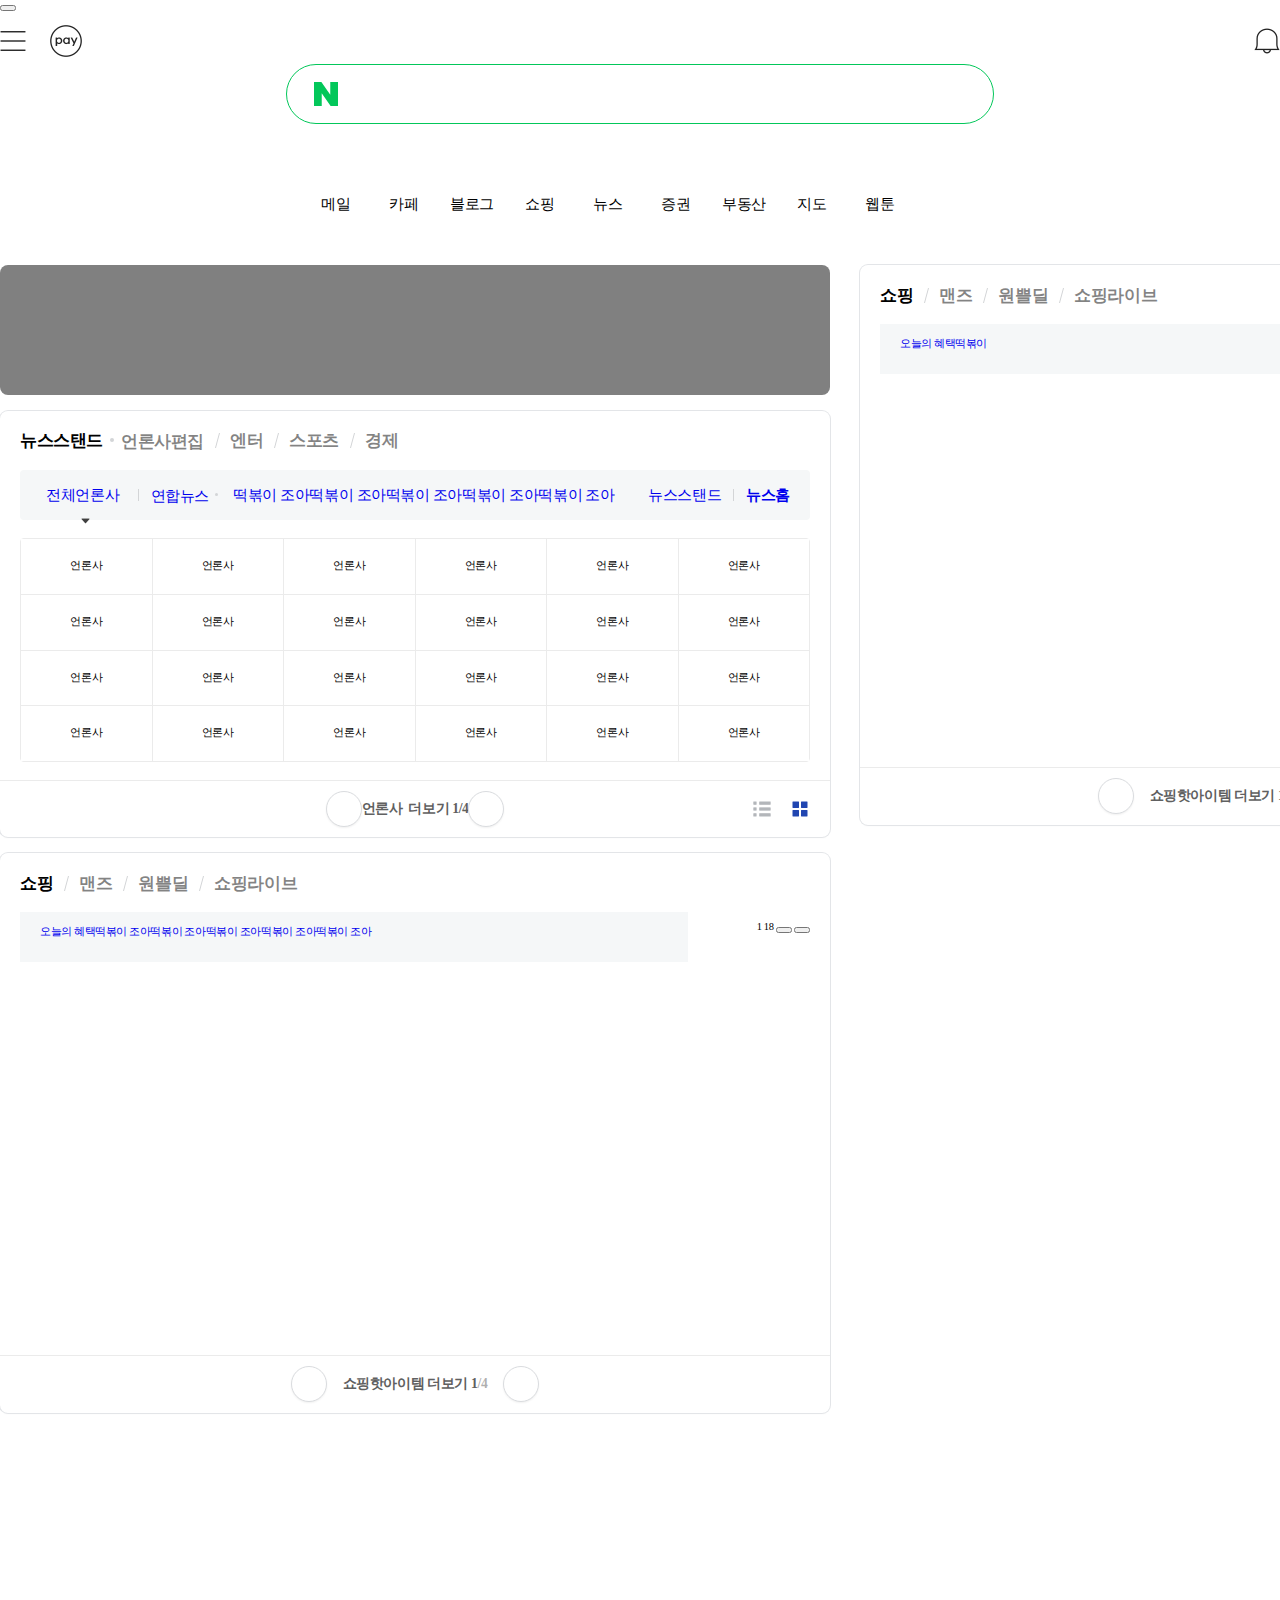
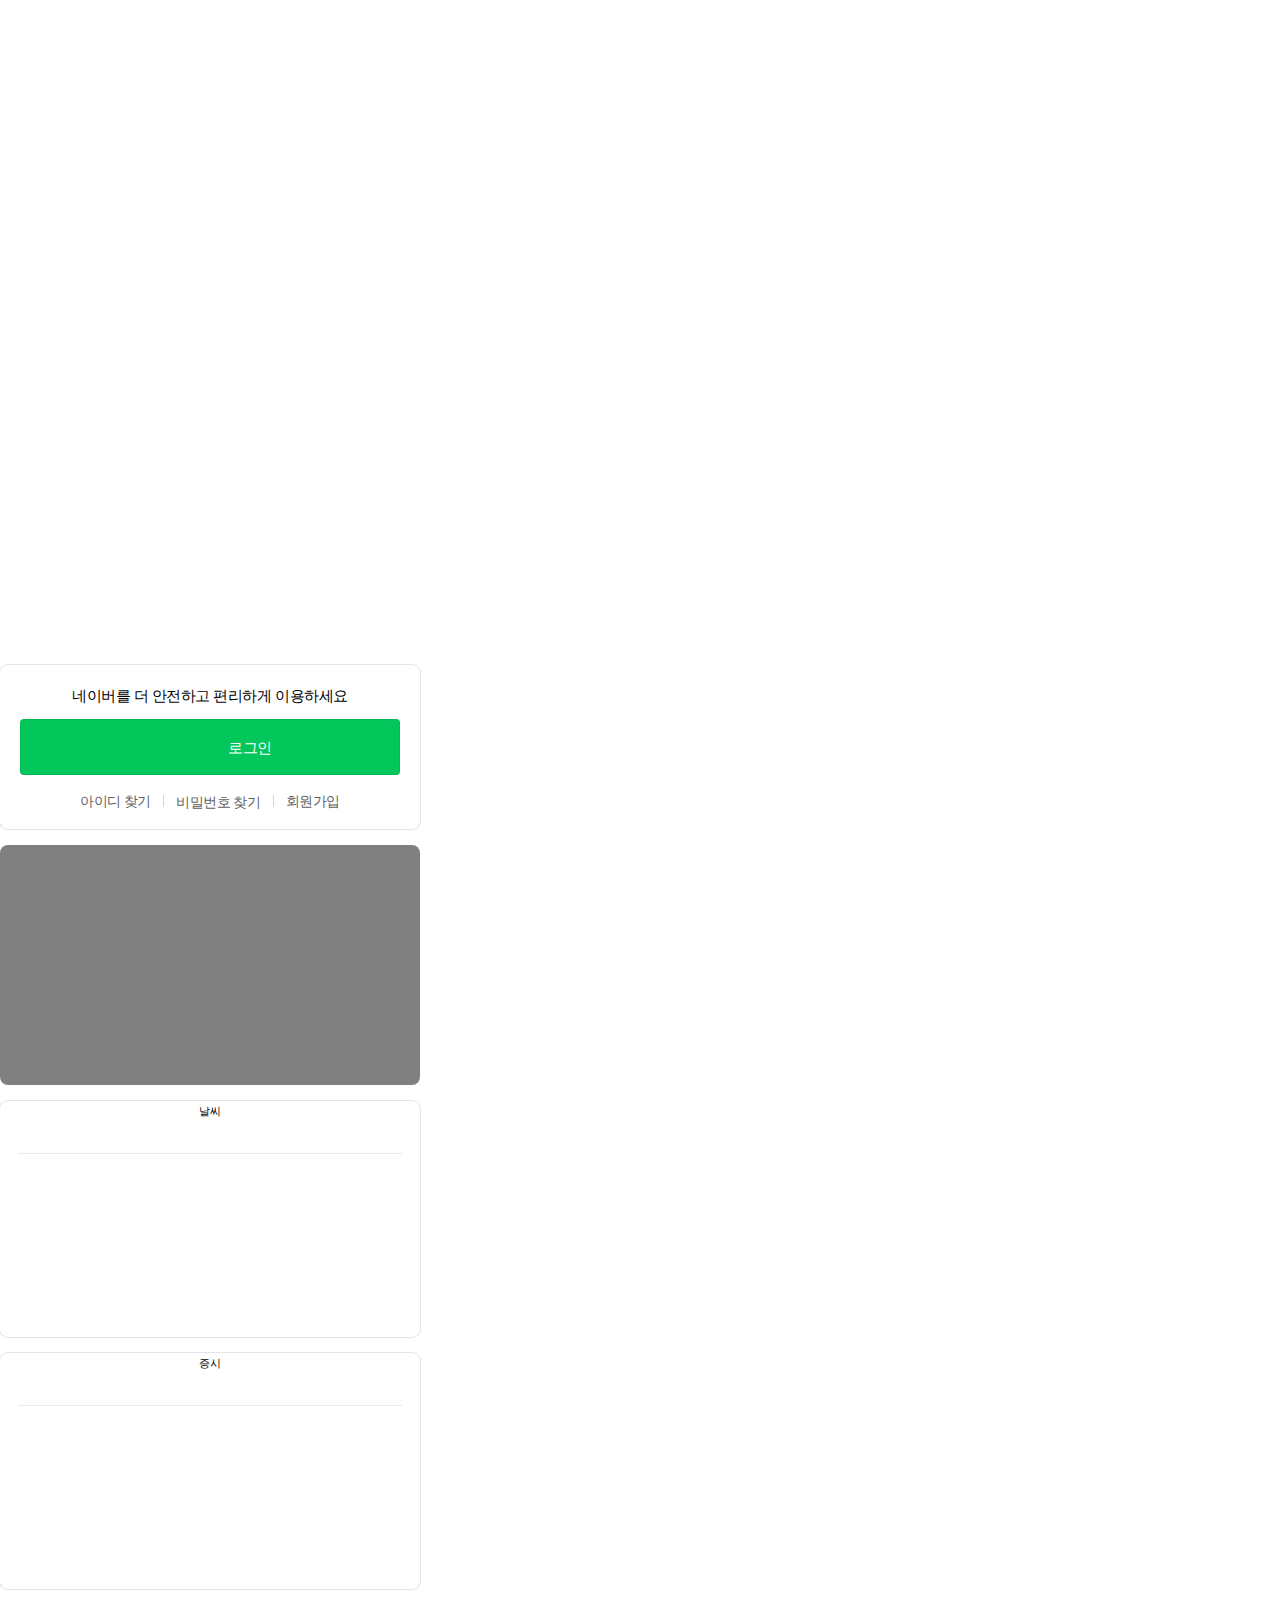
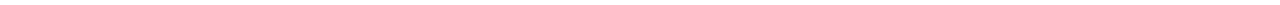
==== commit 8be5f12a: "3-7강" ====
--- a/제로초 인강/index.html
+++ b/제로초 인강/index.html
@@ -513,6 +513,8 @@
                 }
                 #main-shopping {
                     height: 560px;
+                    display: flex;
+                    flex-flow: column;
                 }
                 #main-login {
                     height: 164px;
@@ -596,7 +598,7 @@
                     display: flex;
                     flex-flow: column;
                 }
-                #main-newstand-top {
+                #main-newstand-top, #main-shopping-top {
                     flex: 1;
                     padding: 18px 20px;
                 }
@@ -611,39 +613,39 @@
                     border-radius: 50%;
                     vertical-align: 5px;
                 }
-                #main-newstand-top .slash, #main-newstand-top .dot {
-                    color: rgba(8, 8, 8, .5);
-                    font-weight: 800;
-                }
-                #main-newstand-top .slash {
-                    position: relative;
-                    padding-left: 26px;
-                }
-                #main-newstand-top .slash::before {
-                    content: '';
-                    display: inline-block;
-                    position: absolute;
-                    top: 4px;
-                    left: 13px;
-                    width: 1px;
-                    height: 15px;
-                    background-color: #d3d5d7;
-                    background-color: var(--color_dot_divider);
-                    -webkit-transform: skewX(-15deg);
-                    -ms-transform: skewX(-15deg);
-                    transform: skewX(-15deg);
-                }
-                #main-newstand header {
-                    font-size: 1.6rem;
-                    color: rgba(8, 8, 8, .5);
-                    display: flex;
-                    justify-content: flex-start;
-                    line-height: 23px;
-                    margin-bottom: 17px;
-                }
-                #main-newstand header .bold {
-                    font-weight: bold;
-                    color: black;
+                .left-section .slash, .left-section .dot {
+                     color: rgba(8,8,8,.5);
+                     font-weight: 800;
+                }
+                .left-section .slash {
+                     position: relative;
+                     padding-left: 26px;
+                }
+                .left-section .slash::before {
+                     content: "";
+                     display: block;
+                     position: absolute;
+                     top: 4px;
+                     left: 13px;
+                     width: 1px;
+                     height: 15px;
+                     background-color: #d3d5d7;
+                     background-color: var(--color_dot_divider);
+                     -webkit-transform: skewX(-15deg); 
+                     -ms-transform: skewX(-15deg);
+                     transform: skewX(-15deg); 
+                }
+                .left-section header {
+                     font-size: 1.6rem;
+                     color: rbga(8,8,8,.5);
+                     display: flex;
+                     justify-content: flex-start;
+                     line-height: 23px ; 
+                     margin-bottom: 17px;
+                }
+                .left-section header .bold {
+                     font-weight: bold;
+                     color: black;
                 }
                 #main-newstand-gray {
                     display: flex;
@@ -732,13 +734,13 @@
                     background-color: #d3d5d7;
                     background-color: var(--color_dot_divider);
                 }
-                #main-newstand a {
+                .left-section a {
                     text-decoration: none;
                 }
-                #main-newstand a:visited {
+                .left-section a:visited {
                     color: inherit;
                 }
-                #main-newstand a:hover {
+                .left-section a:hover {
                     text-decoration: underline;
                 }
                 #main-newstand-grid {
@@ -762,7 +764,7 @@
                     justify-content: center;
                     align-items: center;
                 }
-                #main-newstand footer {
+                .left-section footer {
                     border-top: 1px solid var(--color_border_in);
                     padding: 10px 0 11px;
                     font-size: 1.3rem;
@@ -812,7 +814,7 @@
                     width: 20px;
                     height: 20px;
                 }
-                #main-newstand footer .prev, #main-newstand footer .next {
+                .left-section footer .prev, .left-section footer .next {
                     background: none;
                     border: none;
                     content: '';
@@ -831,10 +833,10 @@
                     justify-content: center;
                     align-items: center;
                 }
-                #main-newstand footer .prev::before {
+                .left-section footer .prev::before {
                     transform: rotate(180deg);
                 }
-                #main-newstand footer .prev::before, #main-newstand footer .next::before {
+                .left-section footer .prev::before, .left-section footer .next::before {
                     content: "";
                     display: block;
                     background-image: url(https://pm.pstatic.net/resources/asset/sp_main.d5b6c236.png);
@@ -845,21 +847,39 @@
                     height: 12px;
                     margin: auto;
                 }
-                #main-newstand footer .text {
-                    padding: 0 16px;
-                    width: 156px;
-                }
-                #main-newstand footer .news {
-                    color: var(--color_news);
-                }
-                #main-newstand footer .total {
-                    color: var(96, 96, 96, .5);
-                }
-            </style>      
-            <main id="main">
-                <div id="main-left">
-                    <aside id="main-left-ad"></aside>
-                    <section id="main-newstand">
+                .left-section footer .total {
+                     color: rgba(96,96,96,.5);
+                 }
+                 #main-shopping{
+                     height: 560px;
+                     display: flex;
+                     flex-flow: column;
+                 }
+                 #main-shopping-top {
+                     padding-top: 19px;
+                 }
+                 #main-shopping footer .text{
+                     min-width: 176px;
+                 }
+                 #main-shopping-gray {
+                     display: flex;
+                 }
+                 #main-shopping-gray .left {
+                     width: 668px;
+                     height: 50px;
+                     padding: 15px 20px 14px;
+                     display: flex;
+                     background-color: var(--color_option_bg);
+                 }
+                 #main-shopping-gray .right {
+                     margin-left: auto;
+                     padding: 10px 0;
+                 }
+             </style>
+             <main id="main">
+                 <div id="main-left">
+                     <aside id="main-left-ad"></aside>
+                     <section id="main-newstand" class="left-section">
                         <div id="main-newstand-top">
                             <header>
                                 <a href="#" class="bold">뉴스스탠드</a>
@@ -916,7 +936,71 @@
                             <button class="grid"><span class="blind">격자보기</span></button>
                         </footer>
                     </section>
-                    <section id="main-shopping"></section>
+                     <section id="main-shopping" class="left-section">
+                         <div id="main-shopping-top">
+                             <header>
+                                 <a href="#" class="bold">쇼핑</a>
+                                 <a href="#" class="slash">맨즈</a>
+                                 <a href="#" class="slash">원쁠딜</a>
+                                 <a href="#" class="slash">쇼핑라이브</a>
+                             </header>
+                             <div id="main-shopping-gray">
+                                 <div class="left">
+                                     <a href="#">오늘의 혜택</a>
+                                     <div id="main-shopping-animation">
+                                         <a href="#">떡볶이 조아떡볶이 조아떡볶이 조아떡볶이 조아떡볶이 조아</a>
+                                     </div>
+                                 </div>
+                                 <div class="right">
+                                     <span>1</span>
+                                     <span>18</span>
+                                     <button class="prev"><span class="blind">이전페이지</button>
+                                         <button class="prev"><span class="blind">이전페이지</button>
+                                 </div>
+                             </div>
+                             <div id="main-shopping-grid">
+
+                             </div>
+                         </div>
+                         <footer>
+                             <button class="prev"><span class="blind">이전 페이지</span></button>
+                             <div class="text"><span class="hot">쇼핑핫아이템</span>&nbsp;더보기 1<span class="total">/4</span></div>
+                             <button class="next"><span class="blind">다음 페이지</span></button>
+                         </footer>
+                     </section>
+                 </div>
+                 <section id="main-shopping" class="left-section">
+                    <div id="main-shopping-top">
+                        <header>
+                            <a href="#" class="bold">쇼핑</a>
+                            <a href="#" class="slash">맨즈</a>
+                            <a href="#" class="slash">원쁠딜</a>
+                            <a href="#" class="slash">쇼핑라이브</a>
+                        </header>
+                        <div id="main-shopping-gray">
+                            <div class="left">
+                                <a href="#">오늘의 혜택</a>
+                                <div id="main-shopping-animation">
+                                    <a href="#">떡볶이</a>
+                                </div>
+                            </div>
+                            <div class="right">
+                                <span>1</span>
+                                <span>18</span>
+                                <button class="prev"><span class="blind">이전페이지</button>
+                                    <button class="prev"><span class="blind">이전페이지</button>
+                            </div>
+                        </div>
+                        <div id="main-shopping-grid">
+
+                        </div>
+                    </div>
+                    <footer>
+                        <button class="prev"><span class="blind">이전 페이지</span></button>
+                        <div class="text"><span class="hot">쇼핑핫아이템</span>&nbsp;더보기 1<span class="total">/4</span></div>
+                        <button class="next"><span class="blind">다음 페이지</span></button>
+                    </footer>
+                </section>
                 </div>
                 <div id="main-right">
                     <section id="main-login">
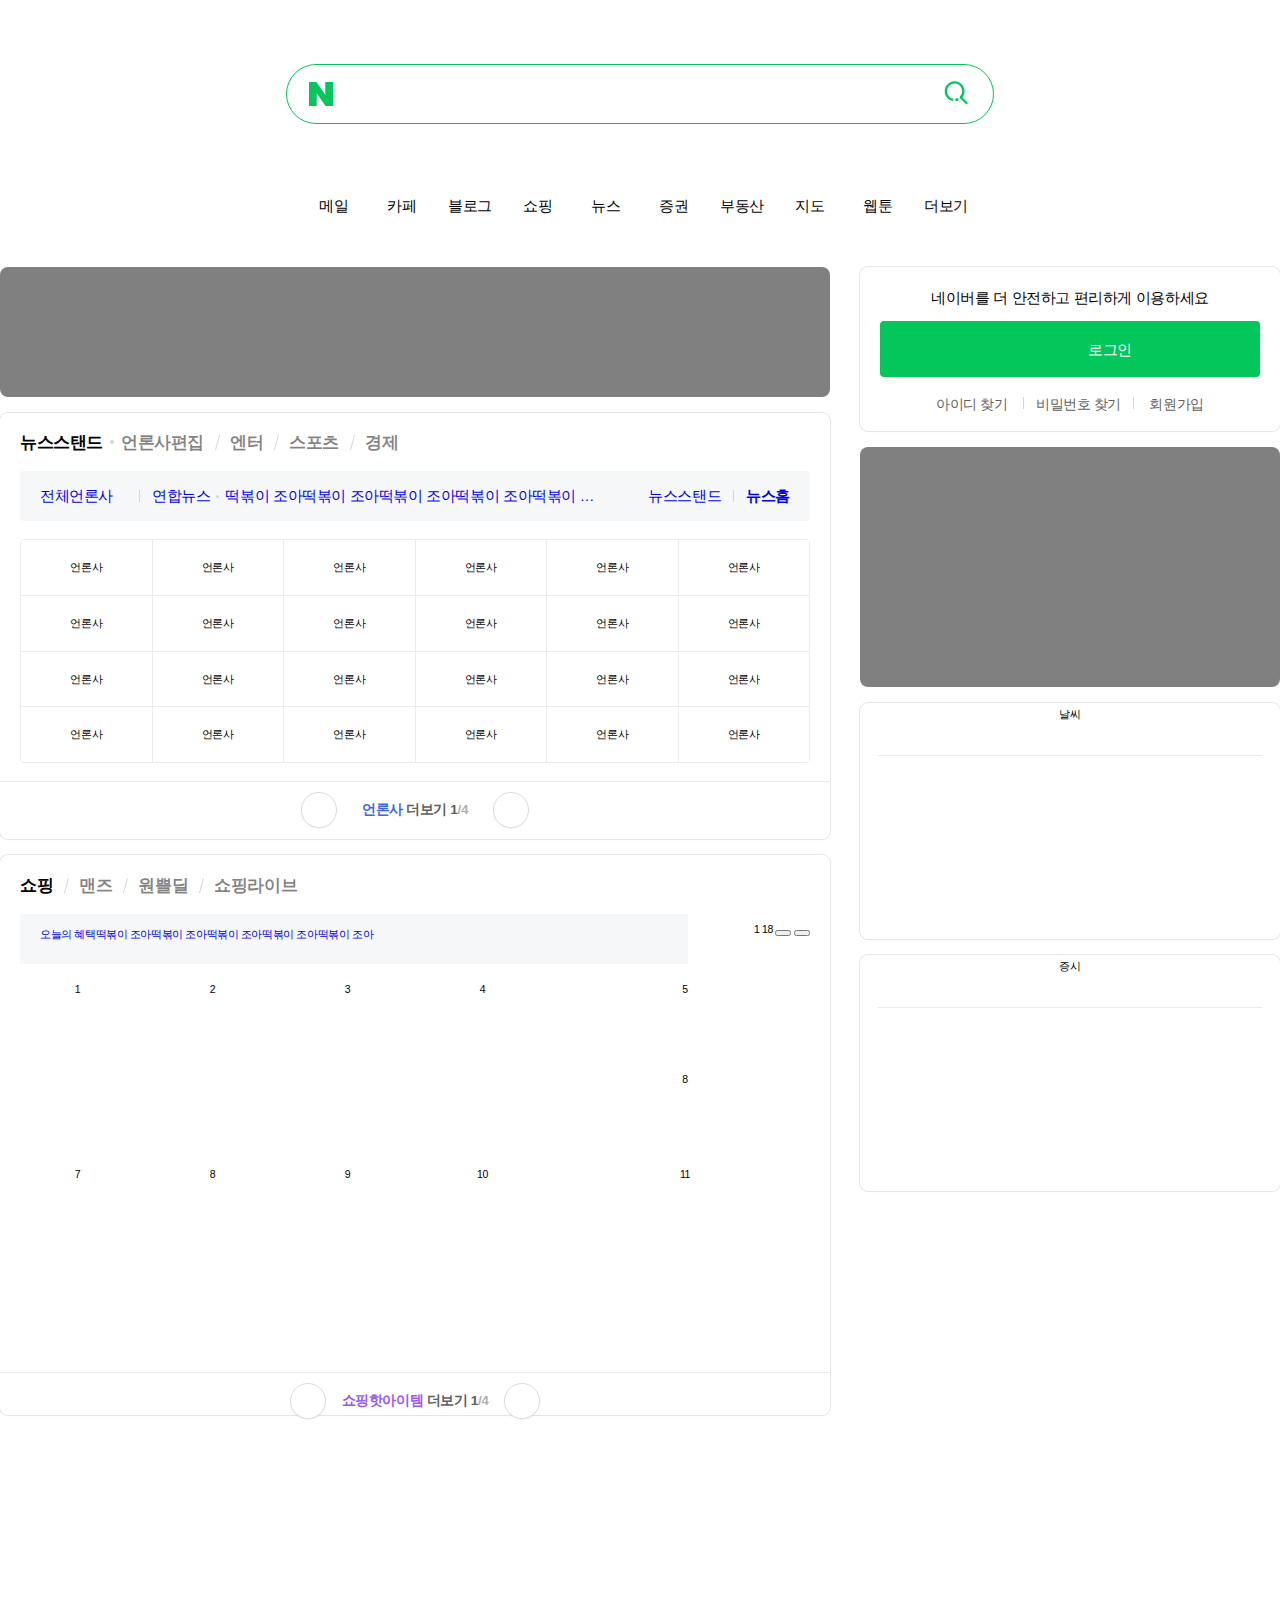
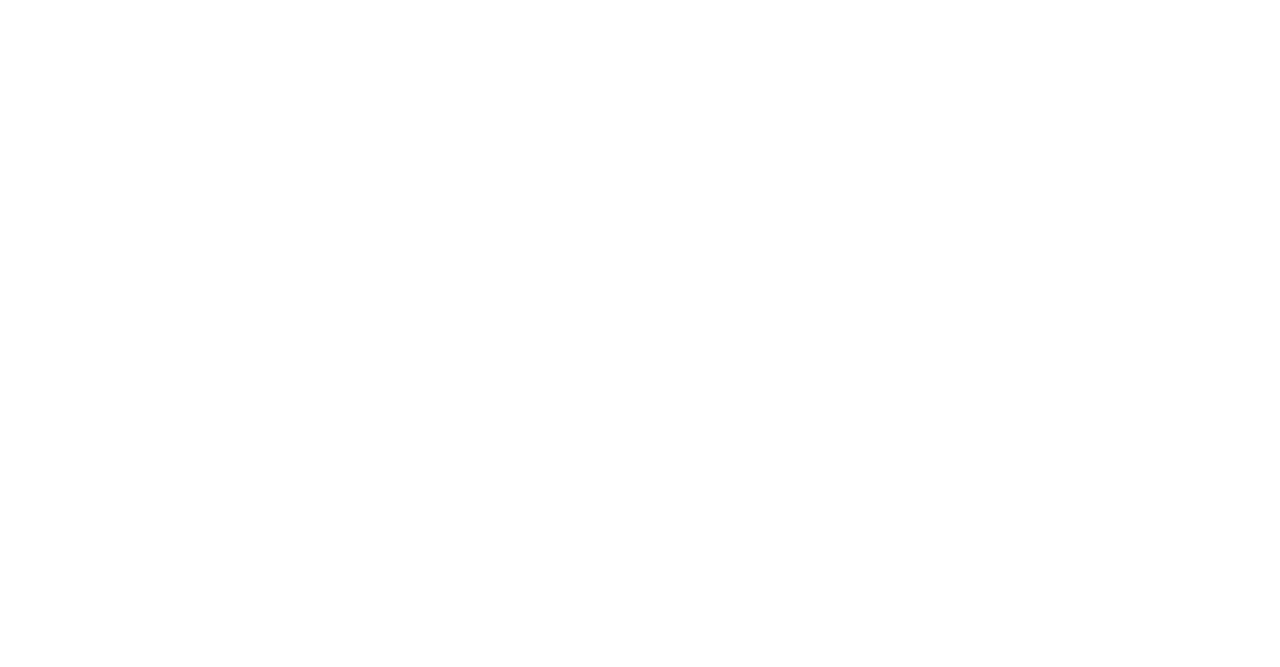
==== commit a8308fe5: "3-8강" ====
--- a/제로초 인강/index.html
+++ b/제로초 인강/index.html
@@ -78,8 +78,8 @@
             line-height: 10.5px;
             margin: 0;
             padding: 0;
+            font-family: -apple-system,BlinkMacSystemFont,"Malgun Gothic","맑은 고딕",helvetica,"Apple SD Gothic Neo",sans-serif;
             letter-spacing: -0.4px;
-            font-family: -apple-system, BlinkMacSystemFont, 'Malgun Gothic', '맑은 고딕';
         }
         form, ul {
             margin: 0;
@@ -90,6 +90,7 @@
         }
         #wrap-center {
             width: 1280px;
+            background-color: white;
             display: inline-block;
         }
         #header {
@@ -97,98 +98,97 @@
             position: relative;
             height: 64px;
         }
-        #header-hamburger, #header-naverpay, #header-notice, #header-talk {
+        #header-hamburger, #header-naverpay, #header-notice {
             position: absolute;
-            top:18px;
+            top: 18px;
             padding: 10px;
             display: inline-block;
             background: none;
             border: none;
             cursor: pointer;
         }
-        #header-hamburger:hover::before, #header-naverpay:hover::before, #header-talk:hover::before, #header-notice:hover::before {
+        #header-hamburger:hover::before, #header-naverpay:hover::before, #header-notice:hover::before{
             position: absolute;
-            content: '';
-            z-index: 0;
-            left: 1px;
+            content: '';  
+            left: 1px; 
             top: 1px;
             width: 44px;
             height: 44px;
             background-color: var(--color_option_bg);
             border-radius: 50%;
         }
-        #header-hamburger:hover > div, #header-naverpay:hover > div, #header-navertalk:hover > div, #header-notice:hover > div {
+        #header-hamburger > div, #header-naverpay > div, #header-notice > div {
+            background-image : url(./sp_main.d5b6c236.png);
+            width: 28px;
+            height: 28px;
+            position: relative;
+            z-index: 1;
+            background-repeat: no-repeat;
+            background-size: 422px 405px;
+        }
+        #header-hamburger {
+            left: -10px;
+        }
+        #header-hamburger:hover >div {
             position: relative;
             left: 1px;
             top: 1px;
         }
-        #header-hamburger > div, #header-naverpay > div, #header-talk > div, #header-notice > div {
-            background-image: url(./sp_main.png);
-            background-size: 433px 412px;
-            background-repeat: no-repeat;
-            width: 26px;
-            height: 26px;
-            z-index: 1;
+        #header-hamburger > div {
+            background-position: -326px -81px;
+        }
+        #header-naverpay {
+            right: 40px;
+        }  
+        #header-naverpay:hover >div {
             position: relative;
-        }
-        #header-hamburger {
-            left: -10px;
-        }
-        #header-hamburger > div {
-            background-position: -335px -81px;
-        }
-        #header-naverpay {
-            left: 43px;
-            padding: 7px;
-        }
-        #header-naverpay > div {     
+            left: 1px;
+            top: 1px;
+        }
+        #header-naverpay > div {
             width: 32px;
-            height: 32px;
-            background-position: -295px -177px;
-        }
-        #header-talk {
-            right: 40px;
-            width: 46px;
-            height: 46px;
-        }
-        #header-talk > div {
-            background-position: -335px -189px;
+            height: 34px;
+            background-position: -287px -172px;
         }
         #header-notice {
             right: -10px;
+            padding: 10px 8px;
+        }
+        #header-notice:hover > div {
+            position: relative;
+            left: 1px;
+            top: 1px;
         }
         #header-notice > div {
-            background-position: -335px -135px;
-        }
-        #main {
+            background-position: -326px -131px;
+        }
+        #main{
             height: 2000px;
         }
-        .blind {
-            position: absolute;
-            clip: rect(0 0 0 0);
-            width: 1px;
-            height: 1px;
-            margin: -1px;
-            overflow: hidden;
+        .blind{
+            display: none;
         }
     </style>
 </head>
 <body>
     <div id="wrap">
-        <div id="wrap-center" style="display: inline-block;">
+        <div id="wrap-center">
             <div id="header">
-                <button id="header-hamburger">
-                    <div><span class="blind">확장 영역</span></div>
-                </button>
-                <button id="header-naverpay">
-                    <div><span class="blind">네이버 페이</span></div>
-                </button>
-                <button id="header-navertalk">
-                    <div><span class="blind">네이버 톡</span></div>
-                </button>
-                <button id="header-notice">
-                    <div><span class="blind">알림</span></div>
-                </button>
+               <button id="header-hamburger">
+                <div>
+                    <span class="blind">확장 영역</span>
+                </div>
+               </button>
+               <button id="header-naverpay">
+                <div>
+                    <span class="blind">네이버 페이</span>
+                </div>
+               </button>
+               <button id="header-notice">
+                <div>
+                    <span class="blind">알림</span>
+                </div>
+               </button>
             </div>
             <style>
                 #search > form {
@@ -200,18 +200,37 @@
                     text-align: left;
                 }
                 #search > form:hover{
-                    box-shadow: 2px 2px 5px #e4e4e4;
+                    box-shadow: 0 2px 4px 0 rgba(0,0,0,.12);
+                }
+                #search > form > input {
+                    width: 480px;
+                    height: 100%;
+                    padding: 0;
+                    border: none;
+                    outline: none;
+                }
+                #search > form a {
+                    width: 68px;
+                    height: 100%;
+                    padding: 17px;
+                    margin-right: 0px;
+                }
+                #search > form svg{
+                    width: 24px;
+                    height: 24px;
+
                 }
                 #search-svg {
                     display: inline-flex;
-                    justify-content: center;
-                    align-items: center;
                     width: 68px;
                     margin-right: 12px;
                     height: 100%;
-                    padding-left: 10px;
-                }
-                #search-svg::after {
+                    padding-left:10px;
+                    justify-content: center;
+                    align-items: center;
+                    position: relative;
+                }
+                #search-svg::after{
                     display: none;
                 }
                 #search > form:focus-within #search-svg::after {
@@ -226,36 +245,37 @@
                 }
                 #search-svg svg {
                     width: 24px;
-                    height: 24px;
-                    fill:#03c75a;
-                }
-                #search-input {
-                    width: 480px;
-                    padding: 17px 0px;
-                    font-size: 2rem;
+                    padding: 0;
+                    fill: #03c75a;
+                }
+                #search-input{
+                    width:480px;
+                    padding: 0px;
+                    font-size: 1.5rem;
                     line-height: 24px;
                     font-weight: bold;
                     border: none;
                     outline: none;
                 }
                 #search-input::placeholder{
-                    color: white;
+                    color:white;
                 }
                 #search-input:focus::placeholder{
                     color: #e4e4e4;
                 }
-                #search-right {
+                #search-right{
                     flex: 1;
                     display: flex;
-                    align-items: stretch;
-                    justify-content: flex-end;
-                }
-                #search-keyboard, #search-recent, #search-button {
+                    align-items: center;
+                    justify-content: center;
+
+                }
+                #search-keyboard, #search-recent{
                     background: transparent;
                     border: none;
                     cursor: pointer;
                 }
-                #search-keyboard::before {
+                #search-keyboard::before{
                     content: "";
                     display: block;
                     background-image: url(https://pm.pstatic.net/resources/asset/sp_main.d5b6c236.png);
@@ -268,7 +288,7 @@
                 #search-keyboard:hover::before {
                     filter: brightness(0.7);
                 }
-                #search-recent::before {
+                #search-recent::before{
                     content: "";
                     display: block;
                     background-image: url(https://pm.pstatic.net/resources/asset/sp_main.d5b6c236.png);
@@ -278,22 +298,18 @@
                     width: 10px;
                     height: 6px;
                 }
-                #search-button {
-                    padding: 17px 27px 16px 10px;
-                }
-                #search-button > div {
-                    width: 25px;
-                    height: 25px;
-                }
-                #search-button > div::before {
-                    content: "";
-                    display: inline-block;
-                    background-image: url(https://pm.pstatic.net/resources/asset/sp_main.d5b6c236.png);
-                    background-size: 433px 412px;
-                    background-position: -335px -293px;
-                    background-repeat: no-repeat;
-                    width: 25px;
-                    height: 25px;
+                #search-button{
+                    display: inline-block;
+                    width: 50px;
+                    margin-right: 12px;
+                    height: 50px;
+                    background: transparent;
+                    border: none;
+                }
+                #search-button svg {
+                    width: 24px;
+                    padding: 0;
+                    fill: #03c75a;
                 }
             </style>
             <div id="search">
@@ -302,48 +318,44 @@
                         <svg viewBox="0 0 24 24" fill="none" xmlns="http://www.w3.org/2000/svg"><path d="M16.273 12.845 7.376 0H0v24h7.727V11.155L16.624 24H24V0h-7.727v12.845z"></path></svg>
                     </a>
                     <label for="search-input" class="blind">검색어 입력</label>
-                    <input id="search-input" type="text" placeholder="검색어를 입력해 주세요."/>
+                    <input id="search-input" type="text" placeholder="검색어를 입력하세요.">
                     <div id="search-right">
                         <button href="#" id="search-keyboard">
                             <span class="blind">입력도구</span>
                         </button>
-                        <button href="#" id="search-recent">
+                        <a id="search-recent" href="#">
                             <span class="blind">자동완성/최근검색어펼치기</span>
-                        </button>
-                        <button id="search-button">
+                        </a>
+                        <button id="search-button" href="#">
+                            <svg id="search-btn" viewBox="0 0 50 50" xmlns="http://www.w3.org/2000/svg"><path d="M22.13.5c11.378 0 20.632 9.256 20.632 20.63 0 4.699-1.566 9.155-4.439 12.782l10.164 10.165a2.41 2.41 0 0 1-1.706 4.115 2.412 2.412 0 0 1-1.706-.705L33.31 35.719a2.41 2.41 0 0 1 0-3.41 15.71 15.71 0 0 0 4.628-11.178c0-8.718-7.09-15.808-15.807-15.808-8.718 0-15.808 7.09-15.808 15.808 0 7.15 4.817 13.43 11.714 15.273a2.41 2.41 0 0 1 1.705 2.954 2.41 2.41 0 0 1-2.95 1.705C7.788 38.658 1.5 30.46 1.5 21.131 1.5 9.756 10.756.5 22.13.5zm4.716 34.746a3.483 3.483 0 1 1 0 6.966 3.483 3.483 0 0 1 0-6.966z"></path></svg>
                             <div><span class="blind">검색</span></div>
                         </button>
                     </div>
-                    <button class="blind">검색</button>
                 </form>
             </div>
             <style>
                 #nav {
-                    margin-top: 12px;
+                    margin: 12px;
                 }
                 #nav > ul {
                     display: flex;
-                    list-style-type: none;
                     justify-content: center;
                     font-size: 1.4rem;
                     line-height: 20px;
                 }
                 #nav a {
+                    text-decoration: none;
                     text-align: center;
-                    text-decoration: none;
-                }
-                #nav a div {
-                    margin: 0 auto;
+                }
+                #nav a div{
                     position: relative;
-                    text-align: center;
-                    display: inline-flex;
-                }
-                #nav a div::after {
+                }
+                #nav a div::after{
+                    z-index: 1;
                     position: relative;
-                    z-index: 1;
                     content: '';
-                    margin: 2px;
-                    display: inline-block;
+                    display: inline-block;
+                    margin:2px;
                     background-image: url(https://pm.pstatic.net/resources/asset/sp_main.d5b6c236.png);
                     background-size: 433px 412px;
                     background-position: -250px -90px;
@@ -354,14 +366,12 @@
                 #nav a:visited {
                     color: black;
                 }
-                #nav li {
+                #nav li{
                     width: 64px;
                     margin-left: 4px;
                     display: flex;
                     justify-content: center;
-                }
-                #nav li :nth-of-type(1) {
-                    margin-left: 0;
+                    flex-flow: coulumn;
                 }
                 #nav li a div::before {
                     content: "";
@@ -376,47 +386,50 @@
                     width: 54px;
                     height: 54px;
                 }
-                #nav li:nth-last-of-type(1) a div::after {
+                #nav li:nth-of-type(1) {
+                    margin-left: 0;
+                }
+                #nav li:nth-of-type(1) a div::after{
                     background-position: -250px -90px;
                 }
-                #nav li:nth-of-type(2) a div::after {
+                #nav li:nth-of-type(2) a div::after{
                     background-position: -250px 0px;
                 }
-                #nav li:nth-of-type(3) a div::after {
+                #nav li:nth-of-type(3) a div::after{
                     background-position: -201px -98px;
                 }
-                #nav li:nth-of-type(4) a div::after {
+                #nav li:nth-of-type(4) a div::after{
                     background-position: -90px -209px;
                 }
-                #nav li:nth-of-type(5) a div::after {
-                    background-position: 0px -209px;
-                }
-                #nav li:nth-of-type(6) a div::after {
+                #nav li:nth-of-type(5) a div::after{
+                    background-position: 0px -209px ;
+                }
+                #nav li:nth-of-type(6) a div::after{
                     background-position: -180px -209px;
                 }
-                #nav li:nth-of-type(7) a div::after {
+                #nav li:nth-of-type(7) a div::after{
                     background-position: -45px -209px;
                 }
-                #nav li:nth-of-type(8) a div::before {
-                    left: 0;
-                }
-                #nav li:nth-of-type(8) a div::after {
-                    background-position: -201px 0px;
+                #nav li:nth-of-type(8) a div::after{
                     width: 48px;
                     height: 48px;
                     top: -2px;
-                }
-                #nav li:nth-of-type(9) a div::after {
+                    background-position: -201px 0px;
+                }
+                #nav li:nth-of-type(8) a div::before{
+                    left: 0;
+                }
+                #nav li:nth-of-type(9) a div::after{
                     background-position: -225px -209px;
                 }
-                #nav li:nth-of-type(10) a div::after {
+                #nav li:nth-of-type(10) a div::after{
                     background-position: -250px -135px;
                 }
                 #nav li a span {
                     display: inline-block;
                     margin-top: 7px;
                 }
-                #nav li:nth-of-type(8) a span {
+                #nav li:nth-of-type(8) span{
                     margin-top: 3px;
                 }
             </style>
@@ -425,65 +438,65 @@
                     <li>
                         <a href="">
                             <div></div>
-                            <span>메일</span>                            
+                            <span>메일</span>
                         </a>
                     </li>
                     <li>
                         <a href="">
                             <div></div>
-                            <span>카페</span>                            
+                            <span>카페</span>
                         </a>
                     </li>
                     <li>
                         <a href="">
                             <div></div>
-                            <span>블로그</span>                            
+                            <span>블로그</span>
                         </a>
                     </li>
                     <li>
                         <a href="">
                             <div></div>
-                            <span>쇼핑</span>                            
+                            <span>쇼핑</span>
                         </a>
                     </li>
                     <li>
                         <a href="">
                             <div></div>
-                            <span>뉴스</span>                            
+                            <span>뉴스</span>
                         </a>
                     </li>
                     <li>
                         <a href="">
                             <div></div>
-                            <span>증권</span>                            
+                            <span>증권</span>
                         </a>
                     </li>
                     <li>
                         <a href="">
                             <div></div>
-                            <span>부동산</span>                            
+                            <span>부동산</span>
                         </a>
                     </li>
                     <li>
                         <a href="">
                             <div></div>
-                            <span>지도</span>                            
+                            <span>지도</span>
                         </a>
                     </li>
                     <li>
                         <a href="">
                             <div></div>
-                            <span>웹툰</span>                            
+                            <span>웹툰</span>
                         </a>
                     </li>
                     <li>
                         <a href="">
                             <div></div>
-                            <span class="blind">더보기</span>                            
+                            <span class="blind">더보기</span>
                         </a>
                     </li>
                 </ul>
-            </nav>   
+            </nav>
             <style>
                 #main {
                     margin-top: 51px;
@@ -496,50 +509,50 @@
                 #main-right {
                     width: 420px;
                 }
-                #main-left-ad, #main-right-ad {
-                    background: gray;
+                #main-left-ad, #main-right-ad{
+                    background-color: gray;
                 }
                 aside[id$=ad] {
                     border-radius: 8px;
-                    margin-bottom: 16px;
                 }
                 #main-left-ad {
                     height: 130px;
+                    margin-bottom: 16px;
                 }
                 section[id^=main] {
-                    box-shadow: 0 0 0 1px #e3e5e8, 0 1px 2px 0 rgba(0, 0, 0, .04);
+                    box-shadow: 0 0 0 1px #e3e5e8, 0 1px 2px 0 rgba(0,0,0,.04);
                     border-radius: 8px;
                     margin-bottom: 16px;
                 }
-                #main-shopping {
+                #main-shopping{
                     height: 560px;
                     display: flex;
                     flex-flow: column;
                 }
                 #main-login {
                     height: 164px;
+                    margin-bottom: 16px;
                     padding: 21px 20px 18px;
                     font-size: 1.4rem;
                     display: flex;
-                    flex-flow: column;
+                    flex-flow: column;   
                 }
                 #main-login > div:first-of-type {
                     line-height: 20px;
                 }
                 #main-login-button {
                     margin-top: 13px;
-                    padding: 17px 0;
-                    border: 1px solid rgba(0, 0, 0, .06);
+                    padding:17px 0;
                     height: 56px;
                     border-radius: 4px;
                     background-color: #03c75a;
                     color: white;
                     text-decoration: none;
-                    margin-bottom: 16px;
+                    margin-bottom: 16px;   
                 }
                 #main-login-button i {
-                    vertical-align: -1px;
-                    background-image: url(../과제/sp_main.png);
+                    vertical-align: 0px; 
+                    background-image: url(./sp_main.d5b6c236.png);
                     background-size: 433px 412px;
                     background-position: -120px -166px;
                     background-repeat: no-repeat;
@@ -548,58 +561,60 @@
                     display: inline-block;
                     margin: 3px 8px 0 0;
                 }
-                #main-login > div:last-of-type {
+                #main-login >div:last-of-type {
                     font-size: 1.3rem;
-                    display: flex;
                     justify-content: center;
                 }
-                #main-login > div:last-of-type a {
+                #main-login >div:last-of-type > a {
                     text-decoration: none;
                     color: var(--color_caption2);
                     letter-spacing: -0.4px;
                 }
-                #main-login > div:last-of-type a:first-of-type, #main-login > div:last-of-type a:last-of-type {
+                #main-login >div:last-of-type > a:hover {
+                    color: var(--color_caption2);
+                    letter-spacing: -0.4px;
+                    text-decoration: underline;
+                }
+                #main-login >div:last-of-type > a:first-of-type, #main-login >div:last-of-type > a:last-of-type {
                     position: relative;
-                    top: 6px;
-                }
-                #main-login > div:last-of-type a:hover {
-                    text-decoration: underline;
+                    vertical-align: 0px;
                 }
                 #main-login > div:last-of-type > a:nth-of-type(2)::before, #main-login > div:last-of-type > a:nth-of-type(2)::after {
                     content: '';
-                    display: inline-block;
+                    display: inline-block;  
                     width: 1px;
                     height: 12px;
                     background-color: #d3d5d7;
                     background-color: var(--color_dot_divider);
                     margin: 4px 12px 0;
                 }
-                #main-right-ad {
+                #main-right-ad{
                     height: 240px;
-                }
-                .main-weather-and-stock {
+                    margin-bottom: 16px;
+                }
+                #main-weather, #main-stock {
                     padding: 0 18px;
                 }
-                .main-weather-and-stock > header {
+                #main-weather > header, #main-stock > header {
                     height: 52px;
                     padding: 6px 0;
                 }
                 .main-weather-and-stock > div {
                     border-top: 1px solid var(--color_border_in);
                 }
-                #main-weather {
+                #main-weather{
+                    height:236px;
+                }
+                #main-stock{
                     height: 236px;
                 }
-                #main-stock {
-                    height: 236px;
-                }
-                #main-newstand {
+                #main-newstand{
                     height: 426px;
                     display: flex;
                     flex-flow: column;
                 }
-                #main-newstand-top, #main-shopping-top {
-                    flex: 1;
+                #main-newstand-top, #main-shopping-top{ 
+                    flex: 1;    
                     padding: 18px 20px;
                 }
                 #main-newstand-top .dot::before {
@@ -611,41 +626,41 @@
                     background-color: var(--color_dot_divider);
                     margin: 9px 7px 0;
                     border-radius: 50%;
-                    vertical-align: 5px;
+                    vertical-align: top;
                 }
                 .left-section .slash, .left-section .dot {
-                     color: rgba(8,8,8,.5);
-                     font-weight: 800;
+                    color: rgba(8,8,8,.5);
+                    font-weight: 800;
                 }
                 .left-section .slash {
-                     position: relative;
-                     padding-left: 26px;
+                    position: relative;
+                    padding-left: 26px;
                 }
                 .left-section .slash::before {
-                     content: "";
-                     display: block;
-                     position: absolute;
-                     top: 4px;
-                     left: 13px;
-                     width: 1px;
-                     height: 15px;
-                     background-color: #d3d5d7;
-                     background-color: var(--color_dot_divider);
-                     -webkit-transform: skewX(-15deg); 
-                     -ms-transform: skewX(-15deg);
-                     transform: skewX(-15deg); 
+                    content: "";
+                    display: block;
+                    position: absolute;
+                    top: 4px;
+                    left: 13px;
+                    width: 1px;
+                    height: 15px;
+                    background-color: #d3d5d7;
+                    background-color: var(--color_dot_divider);
+                    -webkit-transform: skewX(-15deg);  
+                    -ms-transform: skewX(-15deg);
+                    transform: skewX(-15deg);   
                 }
                 .left-section header {
-                     font-size: 1.6rem;
-                     color: rbga(8,8,8,.5);
-                     display: flex;
-                     justify-content: flex-start;
-                     line-height: 23px ; 
-                     margin-bottom: 17px;
+                    font-size: 1.6rem;
+                    color: rbga(8,8,8,.5);
+                    display: flex;
+                    justify-content: flex-start;
+                    line-height: 23px ; 
+                    margin-bottom: 17px;
                 }
                 .left-section header .bold {
-                     font-weight: bold;
-                     color: black;
+                    font-weight: bold;
+                    color: black;
                 }
                 #main-newstand-gray {
                     display: flex;
@@ -657,21 +672,13 @@
                     font-size: 1.4rem;
                     line-height: 26px;
                 }
-                #main-newstand-gray .left {
+                #main-newstand-gray .left{
                     flex: 1;
                     display: flex;
-                }
-                #main-newstand-gray .left > a:first-of-type {
-                    width: 85.5px;
-                }
-                #main-newstand-animation a:first-of-type {
-                    position: relative;
-                    top: -1px;
-                    line-height: 26px;
                 }
                 #main-newstand-gray .left > a:first-of-type::after {
                     content: '';
-                    background: url(./sp_main.png);
+                    background: url(./sp_main.d5b6c236.png);
                     background-size: 433px 412px;
                     background-position: -154px -201px;
                     background-repeat: no-repeat;
@@ -679,18 +686,7 @@
                     height: 6px;
                     display: inline-block;
                     margin: 10px 0 0 5px;
-                    vertical-align: 3px;
-                }
-                #main-newstand-animation a:first-of-type::after {
-                    content: '';
-                    display: inline-block;
-                    width: 3px;
-                    height: 3px;
-                    background-color: #d3d5d7;
-                    background-color: var(--color_dot_divider);
-                    margin: 12px 6px 0 6px;
-                    border-radius: 50%;
-                    vertical-align: 5px;
+                    vertical-align: top;
                 }
                 #main-newstand-animation {
                     padding-left: 25px;
@@ -708,12 +704,31 @@
                     width: 1px;
                     height: 12px;
                 }
+                #main-newstand-animation a:first-of-type {
+                    position: relative;
+                    top: 0;
+                    line-height: 26px;
+                }
+                #main-newstand-animation > a:first-of-type::after {
+                    content: '';
+                    display: inline-block;
+                    width: 3px;
+                    height: 3px;
+                    background-color: #d3d5d7;
+                    background-color: var(--color_dot_divider);
+                    margin: 12px 6px 0 6px;
+                    border-radius: 50%;
+                    vertical-align: top;
+                }
                 #main-newstand-animation a:last-of-type {
                     text-overflow: ellipsis;
-                    width: 400px;
+                    width: 380px;  
                     white-space: nowrap;
                     display: inline-block;
                     overflow: hidden;
+                }
+                #main-newstand a:visited {
+                    color: inherit;
                 }
                 #main-newstand-gray .right {
                     display: flex;
@@ -723,8 +738,8 @@
                     padding-left: 25px;
                     position: relative;
                 }
-                #main-newstand-gray .bold::before {
-                    content: "";
+                #main-newstand-gray .bold::before{
+                    content: '';
                     display: block;
                     position: absolute;
                     top: 7px;
@@ -750,6 +765,7 @@
                     height: 224px;
                     grid-gap: 1px;
                     background-color: var(--color_border_in);
+
                     grid-template-rows: repeat(4, 1fr);
                     width: 790px;
                     grid-template-columns: repeat(6, 1fr);
@@ -783,14 +799,14 @@
                     top: 0;
                     background-color: transparent;
                 }
-                #main-newstand footer .list {
+                #main-newstand footer .list{
                     right: 49px;
                     padding: 18px 9px 18px 20px;
                 }
                 #main-newstand footer .list::before {
                     content: '';
                     display: inline-block;
-                    background: url(./sp_main.png);
+                    background-image: url(../과제/sp_main.png);
                     background-size: 433px 412px;
                     background-position: -118px -69px;
                     background-repeat: no-repeat;
@@ -802,14 +818,14 @@
                 }
                 #main-newstand footer .grid {
                     right: 0;
-                    padding: 18px 20px 18px 9px;
+                    padding: 18px 20px 18px 20px;
                 }
                 #main-newstand footer .grid::before {
                     content: '';
                     display: inline-block;
-                    background: url(./sp_main.png);
+                    background-image: url(../과제/sp_main.png);
                     background-size: 433px 412px;
-                    background-position: -388px -189px;
+                    background-position: -388px -210px;
                     background-repeat: no-repeat;
                     width: 20px;
                     height: 20px;
@@ -837,8 +853,8 @@
                     transform: rotate(180deg);
                 }
                 .left-section footer .prev::before, .left-section footer .next::before {
-                    content: "";
-                    display: block;
+                    content: '';
+                    display: block;                    
                     background-image: url(https://pm.pstatic.net/resources/asset/sp_main.d5b6c236.png);
                     background-size: 433px 412px;
                     background-position: -179px -400px;
@@ -847,39 +863,61 @@
                     height: 12px;
                     margin: auto;
                 }
+                .left-section footer .text {
+                    padding: 0 16px;
+                    min-width: 156px;
+                }
+                .left-section footer .hot {
+                    color: #9858f5;
+                }
+                .left-section footer .news {
+                    color: var(--color_news);
+                }
                 .left-section footer .total {
-                     color: rgba(96,96,96,.5);
-                 }
-                 #main-shopping{
-                     height: 560px;
-                     display: flex;
-                     flex-flow: column;
-                 }
-                 #main-shopping-top {
-                     padding-top: 19px;
-                 }
-                 #main-shopping footer .text{
-                     min-width: 176px;
-                 }
-                 #main-shopping-gray {
-                     display: flex;
-                 }
-                 #main-shopping-gray .left {
-                     width: 668px;
-                     height: 50px;
-                     padding: 15px 20px 14px;
-                     display: flex;
-                     background-color: var(--color_option_bg);
-                 }
-                 #main-shopping-gray .right {
-                     margin-left: auto;
-                     padding: 10px 0;
-                 }
-             </style>
-             <main id="main">
-                 <div id="main-left">
-                     <aside id="main-left-ad"></aside>
-                     <section id="main-newstand" class="left-section">
+                    color: rgba(96,96,96,.5);
+                }
+                #main-shopping{
+                    height: 560px;
+                    display: flex;
+                    flex-flow: column;
+                }
+                #main-shopping-top {
+                    padding-top: 19px;
+                }
+                #main-shopping footer .text{
+                    min-width: 176px;
+                }
+                #main-shopping-gray {
+                    display: flex;
+                }
+                #main-shopping-gray .left {
+                    width: 668px;
+                    height: 50px;
+                    padding: 15px 20px 14px;
+                    display: flex;
+                    background-color: var(--color_option_bg);
+                }
+                #main-shopping-gray .right {
+                    margin-left: auto;
+                    padding: 10px 0;
+                }
+                #main-shopping-grid {
+                    margin-top: 20px;
+                    display: grid;
+                    /*grid-auto-flow: column;*/
+                    grid-template-rows: 90px 95px 185px;
+                    grid-template-columns: 1fr 1fr 1fr 1fr 250px;
+                    column-gap: 20px;
+                }
+                .item:nth-child(1), .item:nth-child(2), .item:nth-child(3), .item:nth-child(4){
+                    grid-row: 1 / span 2;
+                }
+            </style>
+            
+            <main id="main">
+                <div id="main-left">
+                    <aside id="main-left-ad"></aside>
+                    <section id="main-newstand" class="left-section">
                         <div id="main-newstand-top">
                             <header>
                                 <a href="#" class="bold">뉴스스탠드</a>
@@ -892,7 +930,7 @@
                                 <div class="left">
                                     <a href="#">전체언론사</a>
                                     <div id="main-newstand-animation">
-                                        <a href="#">연합뉴스</a>                           
+                                        <a href="#">연합뉴스</a>
                                         <a href="#">떡볶이 조아떡볶이 조아떡볶이 조아떡볶이 조아떡볶이 조아</a>
                                     </div>
                                 </div>
@@ -927,85 +965,62 @@
                                 <div>언론사</div>
                                 <div>언론사</div>
                             </div>
-                        </div>   
+                        </div>
                         <footer>
                             <button class="prev"><span class="blind">이전 페이지</span></button>
-                            <div class="text"><span class="news">언론사</span>&nbsp;&nbsp;더보기 1<span class="total"></span>/4</div>
+                            <div class="text"><span class="news">언론사</span>&nbsp;더보기 1<span class="total">/4</span></div>
                             <button class="next"><span class="blind">다음 페이지</span></button>
                             <button class="list"><span class="blind">목록보기</span></button>
                             <button class="grid"><span class="blind">격자보기</span></button>
                         </footer>
                     </section>
-                     <section id="main-shopping" class="left-section">
-                         <div id="main-shopping-top">
-                             <header>
-                                 <a href="#" class="bold">쇼핑</a>
-                                 <a href="#" class="slash">맨즈</a>
-                                 <a href="#" class="slash">원쁠딜</a>
-                                 <a href="#" class="slash">쇼핑라이브</a>
-                             </header>
-                             <div id="main-shopping-gray">
-                                 <div class="left">
-                                     <a href="#">오늘의 혜택</a>
-                                     <div id="main-shopping-animation">
-                                         <a href="#">떡볶이 조아떡볶이 조아떡볶이 조아떡볶이 조아떡볶이 조아</a>
-                                     </div>
-                                 </div>
-                                 <div class="right">
-                                     <span>1</span>
-                                     <span>18</span>
-                                     <button class="prev"><span class="blind">이전페이지</button>
-                                         <button class="prev"><span class="blind">이전페이지</button>
-                                 </div>
-                             </div>
-                             <div id="main-shopping-grid">
-
-                             </div>
-                         </div>
-                         <footer>
-                             <button class="prev"><span class="blind">이전 페이지</span></button>
-                             <div class="text"><span class="hot">쇼핑핫아이템</span>&nbsp;더보기 1<span class="total">/4</span></div>
-                             <button class="next"><span class="blind">다음 페이지</span></button>
-                         </footer>
-                     </section>
-                 </div>
-                 <section id="main-shopping" class="left-section">
-                    <div id="main-shopping-top">
-                        <header>
-                            <a href="#" class="bold">쇼핑</a>
-                            <a href="#" class="slash">맨즈</a>
-                            <a href="#" class="slash">원쁠딜</a>
-                            <a href="#" class="slash">쇼핑라이브</a>
-                        </header>
-                        <div id="main-shopping-gray">
-                            <div class="left">
-                                <a href="#">오늘의 혜택</a>
-                                <div id="main-shopping-animation">
-                                    <a href="#">떡볶이</a>
+                    <section id="main-shopping" class="left-section">
+                        <div id="main-shopping-top">
+                            <header>
+                                <a href="#" class="bold">쇼핑</a>
+                                <a href="#" class="slash">맨즈</a>
+                                <a href="#" class="slash">원쁠딜</a>
+                                <a href="#" class="slash">쇼핑라이브</a>
+                            </header>
+                            <div id="main-shopping-gray">
+                                <div class="left">
+                                    <a href="#">오늘의 혜택</a>
+                                    <div id="main-shopping-animation">
+                                        <a href="#">떡볶이 조아떡볶이 조아떡볶이 조아떡볶이 조아떡볶이 조아</a>
+                                    </div>
+                                </div>
+                                <div class="right">
+                                    <span>1</span>
+                                    <span>18</span>
+                                    <button class="prev"><span class="blind">이전페이지</button>
+                                        <button class="prev"><span class="blind">이전페이지</button>
                                 </div>
                             </div>
-                            <div class="right">
-                                <span>1</span>
-                                <span>18</span>
-                                <button class="prev"><span class="blind">이전페이지</button>
-                                    <button class="prev"><span class="blind">이전페이지</button>
+                            <div id="main-shopping-grid">
+                                <div class="item">1</div>
+                                <div class="item">2</div>
+                                <div class="item">3</div>
+                                <div class="item">4</div>
+                                <div class="item">5</div>
+                                <div class="item">8</div>
+                                <div class="item">7</div>
+                                <div class="item">8</div>
+                                <div class="item">9</div>
+                                <div class="item">10</div>
+                                <div class="item">11</div>
                             </div>
                         </div>
-                        <div id="main-shopping-grid">
-
-                        </div>
-                    </div>
-                    <footer>
-                        <button class="prev"><span class="blind">이전 페이지</span></button>
-                        <div class="text"><span class="hot">쇼핑핫아이템</span>&nbsp;더보기 1<span class="total">/4</span></div>
-                        <button class="next"><span class="blind">다음 페이지</span></button>
-                    </footer>
-                </section>
+                        <footer>
+                            <button class="prev"><span class="blind">이전 페이지</span></button>
+                            <div class="text"><span class="hot">쇼핑핫아이템</span>&nbsp;더보기 1<span class="total">/4</span></div>
+                            <button class="next"><span class="blind">다음 페이지</span></button>
+                        </footer>
+                    </section>
                 </div>
                 <div id="main-right">
                     <section id="main-login">
                         <div>네이버를 더 안전하고 편리하게 이용하세요</div>
-                        <a href="#" id="main-login-button"><i></i>로그인</a>
+                        <a href="" id="main-login-button"><i></i>로그인</a>
                         <div>
                             <a href="#">아이디 찾기</a>
                             <a href="#">비밀번호 찾기</a>
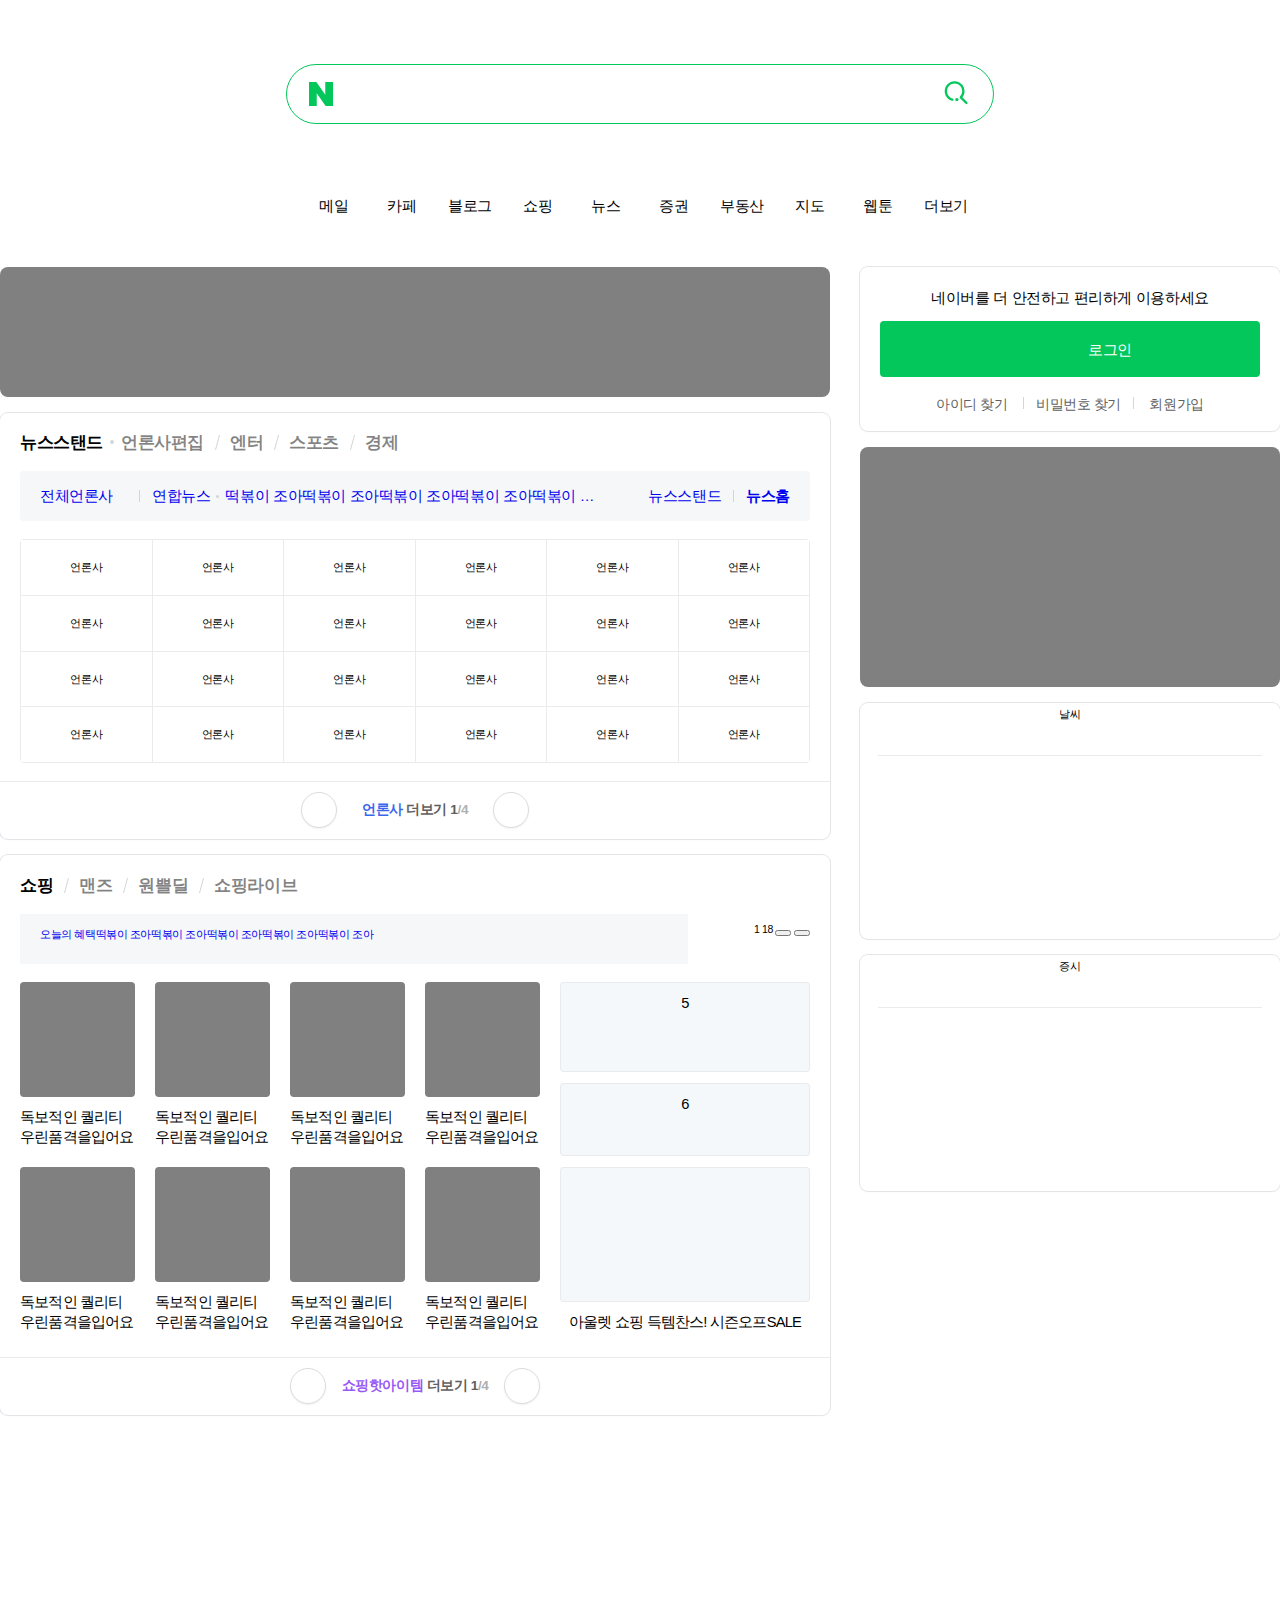
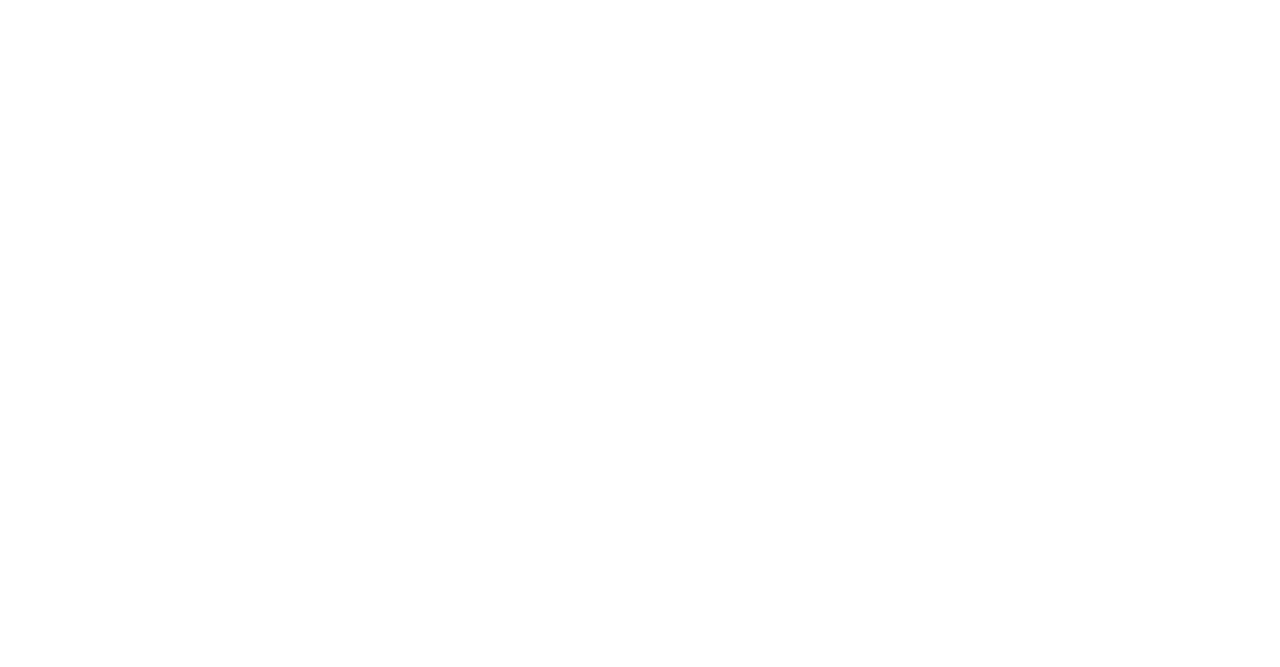
==== commit d36cfe60: "3-9강" ====
--- a/제로초 인강/index.html
+++ b/제로초 인강/index.html
@@ -902,18 +902,45 @@
                     padding: 10px 0;
                 }
                 #main-shopping-grid {
-                    margin-top: 20px;
-                    display: grid;
-                    /*grid-auto-flow: column;*/
-                    grid-template-rows: 90px 95px 185px;
-                    grid-template-columns: 1fr 1fr 1fr 1fr 250px;
-                    column-gap: 20px;
+                     margin-top: 18px;
+                     display: grid;
+                     /*grid-auto-flow: column;*/
+                     grid-template-rows: 90px 95px 170px;
+                     grid-template-columns: 1fr 1fr 1fr 1fr 250px;
+                     column-gap: 20px;
+                }
+                #main-shopping-grid .item {
+                     line-height: 20px;
+                     letter-spacing: -.8px;
+                     font-size: 1.4rem;
+                }
+                #main-shopping-grid .item .image {
+                     width: 115px;
+                     height: 115px;
+                     border-radius: 4px;
+                     background-color: gray;
+                     margin-bottom: 10px;
+                }
+                #main-shopping-grid .item >.text {
+                     text-align: left;
                 }
                 .item:nth-child(1), .item:nth-child(2), .item:nth-child(3), .item:nth-child(4){
-                    grid-row: 1 / span 2;
+                     grid-row: 1 / span 2;
+                }
+                .item:nth-child(5), .item:nth-child(6), .item:nth-child(11) > div:first-child {
+                     padding: 10px 12px 5px;
+                     border-radius: 4px;
+                     border: 1px solid rgba(0, 0, 0,.05);
+                     background: rgba(245, 248, 251, 6);
+                }
+                .item:nth-child(6) {
+                     margin: 11px 0;
+                }
+                .item:nth-child(11) > div:first-child {
+                     height: 135px;
+                     margin-bottom: 10px;
                 }
             </style>
-            
             <main id="main">
                 <div id="main-left">
                     <aside id="main-left-ad"></aside>
@@ -997,17 +1024,44 @@
                                 </div>
                             </div>
                             <div id="main-shopping-grid">
-                                <div class="item">1</div>
-                                <div class="item">2</div>
-                                <div class="item">3</div>
-                                <div class="item">4</div>
+                                <div class="item">
+                                    <div class="image"></div>
+                                    <div class="text">독보적인 퀄리티 우린품격을입어요</div>
+                                </div>
+                                <div class="item">
+                                    <div class="image"></div>
+                                    <div class="text">독보적인 퀄리티 우린품격을입어요</div>
+                                </div>
+                                <div class="item">
+                                    <div class="image"></div>
+                                    <div class="text">독보적인 퀄리티 우린품격을입어요</div>
+                                </div>
+                                <div class="item">
+                                    <div class="image"></div>
+                                    <div class="text">독보적인 퀄리티 우린품격을입어요</div>
+                                </div>
                                 <div class="item">5</div>
-                                <div class="item">8</div>
-                                <div class="item">7</div>
-                                <div class="item">8</div>
-                                <div class="item">9</div>
-                                <div class="item">10</div>
-                                <div class="item">11</div>
+                                <div class="item">6</div>
+                                <div class="item">
+                                    <div class="image"></div>
+                                    <div class="text">독보적인 퀄리티 우린품격을입어요</div>
+                                </div>
+                                <div class="item">
+                                    <div class="image"></div>
+                                    <div class="text">독보적인 퀄리티 우린품격을입어요</div>
+                                </div>
+                                <div class="item">
+                                    <div class="image"></div>
+                                    <div class="text">독보적인 퀄리티 우린품격을입어요</div>
+                                </div>
+                                <div class="item">
+                                    <div class="image"></div>
+                                    <div class="text">독보적인 퀄리티 우린품격을입어요</div>
+                                </div>
+                                <div class="item">
+                                    <div></div>
+                                    <div>아울렛 쇼핑 득템찬스! 시즌오프SALE</div>
+                                </div>
                             </div>
                         </div>
                         <footer>
